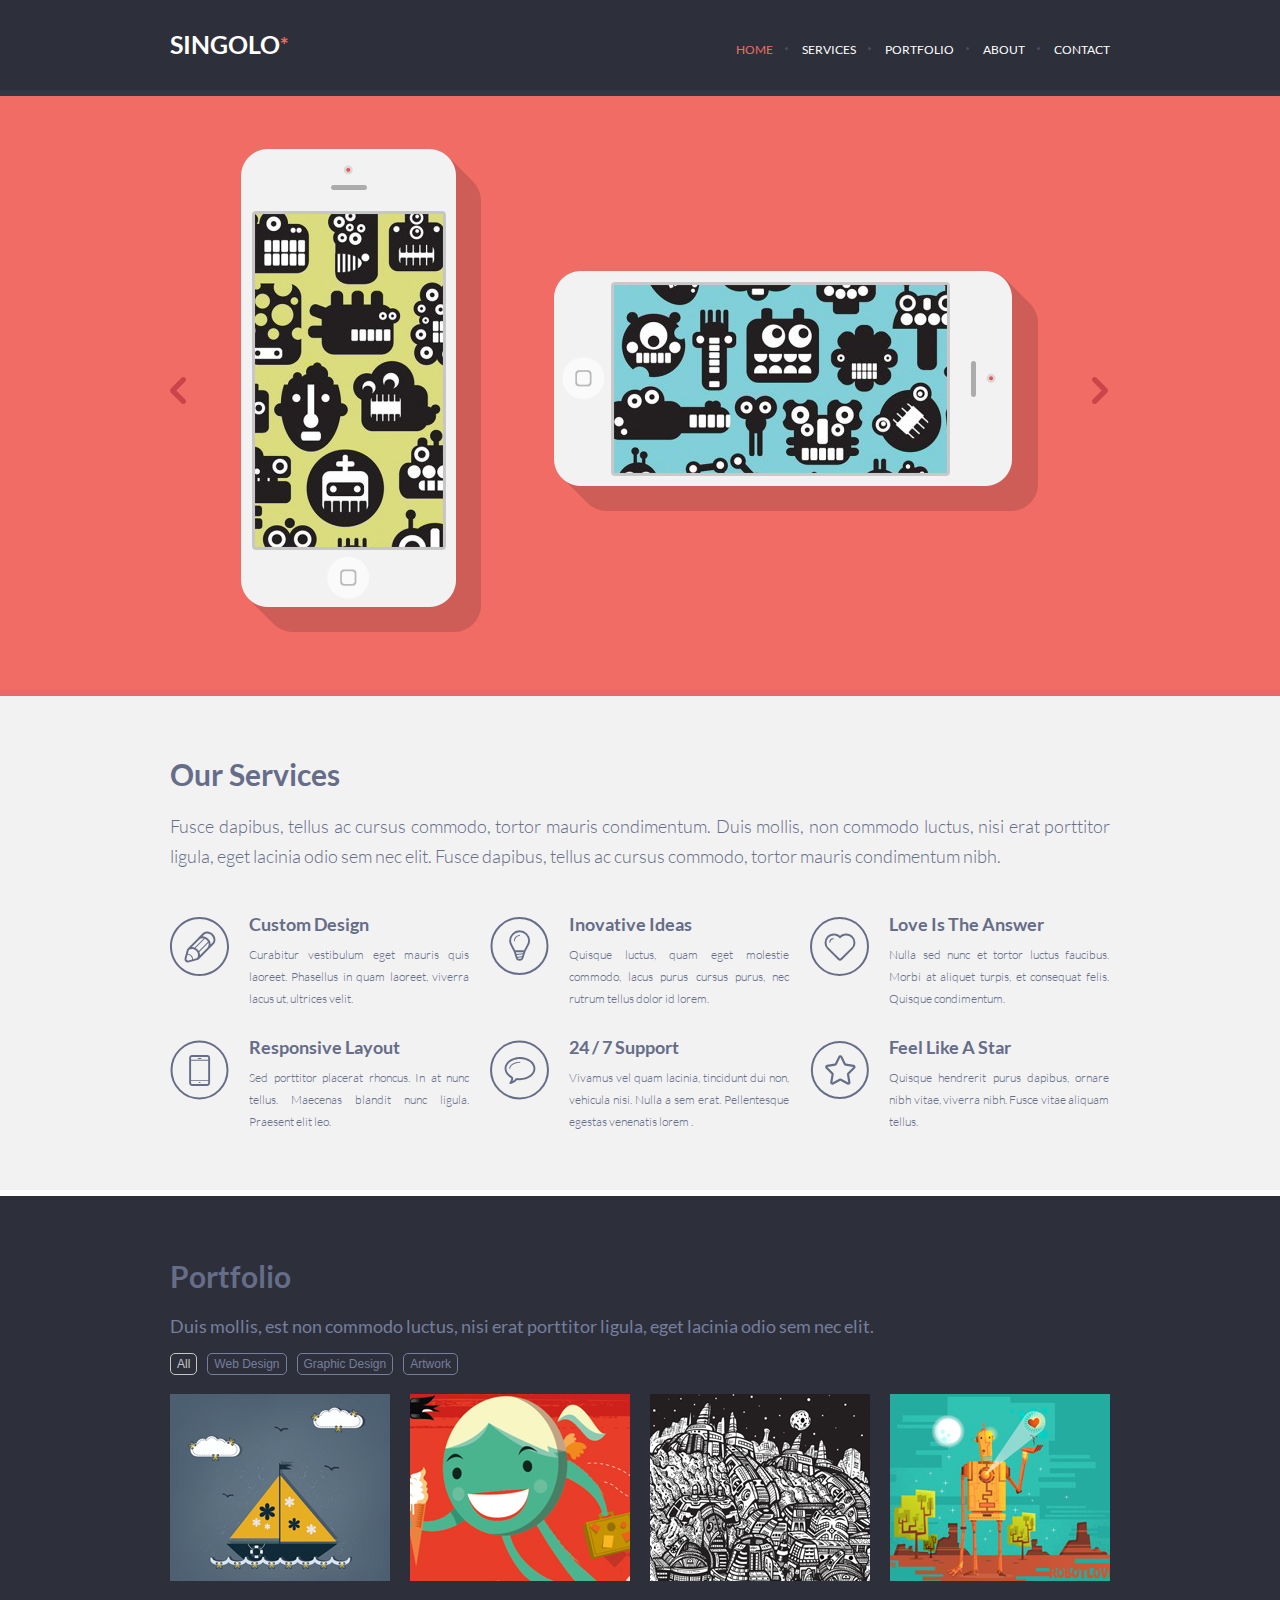
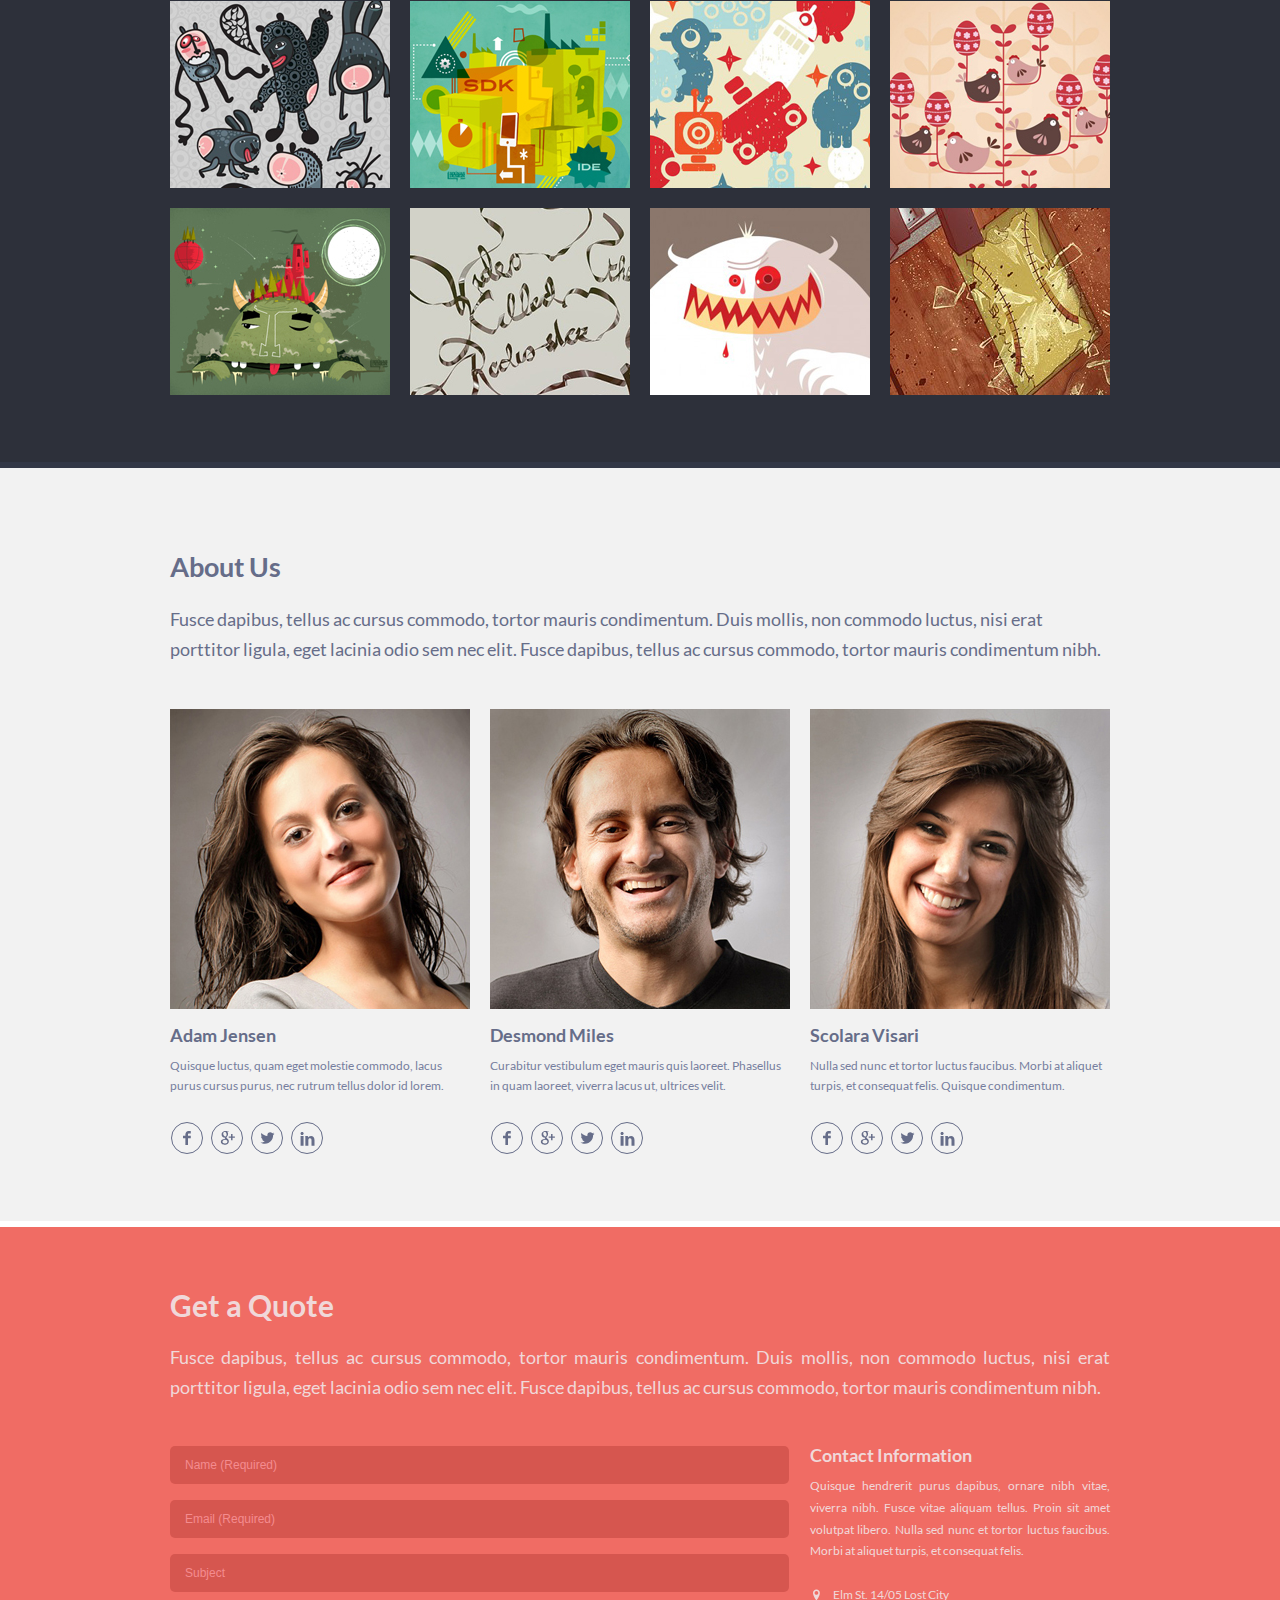
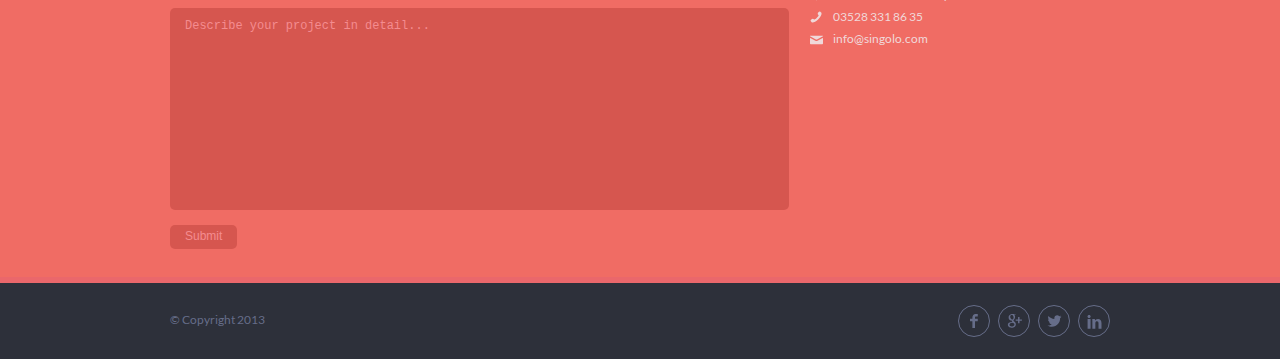
==== index.html @ 7f631413 "refactor: join all parts together" ====
<!DOCTYPE html>
<html lang="en">
<head>
    <meta charset="UTF-8">
    <meta name="viewport" content="width=device-width, initial-scale=1.0">
    <title>Singolo</title>
    <link rel="stylesheet" href="style.css">
</head>
<body>

    <header class="page-header" id="home">
        <div class="container">
            <div class="page-header__wrapper">
                <h1 class="page-header__headline">Singolo<sup class="headline__sign">*</sup></h1>
                <nav class="page-header__navigation-menu">
                    <ul class="navigation-menu__list">
                        <li class="navigation-menu__item">
                            <a class="navigation-menu__link navigation-menu__link--colored" href="#home">Home</a>
                        </li>
                        <li class="navigation-menu__item">
                            <a class="navigation-menu__link" href="#services">Services</a>
                        </li>
                        <li class="navigation-menu__item">
                            <a class="navigation-menu__link" href="#portfolio">Portfolio</a>
                        </li>
                        <li class="navigation-menu__item">
                            <a class="navigation-menu__link" href="#about">About</a>
                        </li>
                        <li class="navigation-menu__item">
                            <a class="navigation-menu__link" href="#contact">Contact</a>
                        </li>
                    </ul>
                </nav>
            </div>
        </div>
    </header>
    
    <section class="slider">
        <div class="container">
            <div class="slider__wrapper">
                <h2 class="visually-hidden">Image Gallery</h2>
                <button class="slider__arrow" type="button" aria-label="previous"></button>
                <div class="slider__pictures">
                    <img class="slider__iphone-vertical" width="240" height="483" src="assets/img/iphone-vertical.png" alt="Vertical Iphone">
                    <img class="slider__iphone-horizontal" width="484" height="240" src="assets/img/iphone-horizontal.png" alt="Horizontal Iphone">
                </div>
                <button class="slider__arrow slider__arrow--next" type="button" aria-label="next"></button>
            </div>
        </div>
    </section>

    <section class="services" id="services">
        <div class="container">
            <h2 class="services__headline">Our Services</h2>
            <p class="services__text">
                Fusce dapibus, tellus ac cursus commodo, tortor mauris condimentum. Duis mollis, non commodo luctus, nisi erat porttitor
                ligula, eget lacinia odio sem nec elit. Fusce dapibus, tellus ac cursus commodo, tortor mauris condimentum nibh.
            </p>
            <ul class="services__service-list">
                <li class="service-list__item">
                    <img class="service-list__image" width="59" height="60" src="assets/img/icon-custom-design.svg" alt="Custom Design">
                    <div class="service-list__text-block">
                        <h3 class="service-list__headline">Custom Design</h3>
                        <p class="service-list__text">Curabitur vestibulum eget mauris quis laoreet. Phasellus in quam laoreet, viverra lacus ut, ultrices velit.</p>
                    </div>
                </li>
                <li class="service-list__item">
                    <img class="service-list__image" width="59" height="60" src="assets/img/icon-inovative-ideas.svg" alt="Inovative Ideas">
                    <div class="service-list__text-block">
                        <h3 class="service-list__headline">Inovative Ideas</h3>
                        <p class="service-list__text">Quisque luctus, quam eget molestie commodo, lacus purus cursus purus, nec rutrum tellus dolor id lorem.</p>
                    </div>
                </li>
                <li class="service-list__item">
                    <img class="service-list__image" width="59" height="60" src="assets/img/icon-love-is-the-answer.svg" alt="Love Is The Answer">
                    <div class="service-list__text-block">
                        <h3 class="service-list__headline">Love Is The Answer</h3>
                        <p class="service-list__text">Nulla sed nunc et tortor luctus faucibus. Morbi at aliquet turpis, et consequat felis. Quisque condimentum.</p>
                    </div>
                </li>
                <li class="service-list__item">
                    <img class="service-list__image" width="59" height="60" src="assets/img/icon-responsive-layout.svg" alt="Responsive Layout">
                    <div class="service-list__text-block">
                        <h3 class="service-list__headline">Responsive Layout</h3>
                        <p class="service-list__text">Sed porttitor placerat rhoncus. In at nunc tellus. Maecenas blandit nunc ligula. Praesent elit leo.</p>
                    </div>
                </li>
                <li class="service-list__item">
                    <img class="service-list__image" width="59" height="60" src="assets/img/icon-24-7-support.svg" alt="24 / 7 Support">
                    <div class="service-list__text-block">
                        <h3 class="service-list__headline">24 / 7 Support</h3>
                        <p class="service-list__text">Vivamus vel quam lacinia, tincidunt dui non, vehicula nisi. Nulla a sem erat. Pellentesque egestas venenatis lorem .</p>
                    </div>
                </li>
                <li class="service-list__item">
                    <img class="service-list__image" width="59" height="60" src="assets/img/icon-feel-like-a-star.svg" alt="Feel Like A Star">
                    <div class="service-list__text-block">
                        <h3 class="service-list__headline">Feel Like A Star</h3>
                        <p class="service-list__text">Quisque hendrerit purus dapibus, ornare nibh vitae, viverra nibh. Fusce vitae aliquam tellus.</p>
                    </div>
                </li>
            </ul>
        </div>
    </section>

    <section class="portfolio" id="portfolio">
        <div class="container">
            <h2 class="portfolio__headline">Portfolio</h3>
            <p class="portfolio__text">Duis mollis, est non commodo luctus, nisi erat porttitor ligula, eget lacinia odio sem nec elit.</p>
            <ul class="portfolio__button-list">
                <li><button class="portfolio__button portfolio__button--active">All</button></li>
                <li><button class="portfolio__button">Web Design</button></li>
                <li><button class="portfolio__button">Graphic Design</button></li>
                <li><button class="portfolio__button">Artwork</button></li>
            </ul>
            <ul class="portfolio__picture-list">
                <li class="portfolio__item"><img class="portfolio__picture" src="assets/img/portfolio/1.jpg" alt="Picture 1" width="220px" height="187px"></li>
                <li class="portfolio__item"><img class="portfolio__picture" src="assets/img/portfolio/2.jpg" alt="Picture 2" width="220px" height="187px"></li>
                <li class="portfolio__item"><img class="portfolio__picture" src="assets/img/portfolio/3.jpg" alt="Picture 3" width="220px" height="187px"></li>
                <li class="portfolio__item"><img class="portfolio__picture" src="assets/img/portfolio/4.jpg" alt="Picture 4" width="220px" height="187px"></li>
                <li class="portfolio__item"><img class="portfolio__picture" src="assets/img/portfolio/5.jpg" alt="Picture 5" width="220px" height="187px"></li>
                <li class="portfolio__item"><img class="portfolio__picture" src="assets/img/portfolio/6.jpg" alt="Picture 6" width="220px" height="187px"></li>
                <li class="portfolio__item"><img class="portfolio__picture" src="assets/img/portfolio/7.jpg" alt="Picture 7" width="220px" height="187px"></li>
                <li class="portfolio__item"><img class="portfolio__picture" src="assets/img/portfolio/8.jpg" alt="Picture 8" width="220px" height="187px"></li>
                <li class="portfolio__item"><img class="portfolio__picture" src="assets/img/portfolio/9.jpg" alt="Picture 9" width="220px" height="187px"></li>
                <li class="portfolio__item"><img class="portfolio__picture" src="assets/img/portfolio/10.jpg" alt="Picture 10" width="220px" height="187px"></li>
                <li class="portfolio__item"><img class="portfolio__picture" src="assets/img/portfolio/11.jpg" alt="Picture 11" width="220px" height="187px"></li>
                <li class="portfolio__item"><img class="portfolio__picture" src="assets/img/portfolio/12.jpg" alt="Picture 12" width="220px" height="187px"></li>
            </ul>
        </div>
    </section>

    <section class="about" id="about">
        <div class="container">
            <h2 class="about__headline">About Us</h3>
            <p class="about__text">Fusce dapibus, tellus ac cursus commodo, tortor mauris condimentum. Duis mollis, non commodo luctus, nisi erat porttitor ligula, eget lacinia odio sem nec elit. Fusce dapibus, tellus ac cursus commodo, tortor mauris condimentum nibh.</p>
            <ul class="about__person-list">
                <li class="about__person">
                    <img class="person__photo" src="assets/img/persons/adam-jensen.jpg" alt="Adam Jensen photo" width="300px" height="300px">
                    <h3 class="person__name">Adam Jensen</h3>
                    <p class="person__text">Quisque luctus, quam eget molestie commodo, lacus purus cursus purus, nec rutrum tellus dolor id lorem.</p>
                    <ul class="person__social-icons-list">
                        <li class="person__item"><a class="social-icon social-icon--facebook" href="#"></a></li>
                        <li class="person__item"><a class="social-icon social-icon--google" href="#"></a></li>
                        <li class="person__item"><a class="social-icon social-icon--twitter" href="#"></a></li>
                        <li class="person__item"><a class="social-icon social-icon--linkedin" href="#"></a></li>
                    </ul>
                </li>
                <li class="about__person">
                    <img class="person__photo" src="assets/img/persons/desmond-miles.jpg" alt="Desmond Miles photo" width="300px" height="300px">
                    <h3 class="person__name">Desmond Miles</h3>
                    <p class="person__text">Curabitur vestibulum eget mauris quis laoreet. Phasellus in quam laoreet, viverra lacus ut, ultrices velit.</p>
                    <ul class="person__social-icons-list">
                        <li class="person__item"><a class="social-icon social-icon--facebook" href="#"></a></li>
                        <li class="person__item"><a class="social-icon social-icon--google" href="#"></a></li>
                        <li class="person__item"><a class="social-icon social-icon--twitter" href="#"></a></li>
                        <li class="person__item"><a class="social-icon social-icon--linkedin" href="#"></a></li>
                    </ul>
                </li>
                <li class="about__person">
                    <img class="person__photo" src="assets/img/persons/scolara-visari.jpg" alt="Scolara Visari photo" width="300px" height="300px">
                    <h3 class="person__name">Scolara Visari</h3>
                    <p class="person__text">Nulla sed nunc et tortor luctus faucibus. Morbi at aliquet turpis, et consequat felis. Quisque condimentum.</p>
                    <ul class="person__social-icons-list">
                        <li class="person__item"><a class="social-icon social-icon--facebook" href="#"></a></li>
                        <li class="person__item"><a class="social-icon social-icon--google" href="#"></a></li>
                        <li class="person__item"><a class="social-icon social-icon--twitter" href="#"></a></li>
                        <li class="person__item"><a class="social-icon social-icon--linkedin" href="#"></a></li>
                    </ul>
                </li>
            </ul>
        </div>
    </section>

    <section class="contacts" id="contact">
        <div class="container">
            <h2 class="contacts__headline">Get a Quote</h2>
            <p class="contacts__text">Fusce dapibus, tellus ac cursus commodo, tortor mauris condimentum. Duis mollis, non commodo luctus, nisi erat porttitor ligula, eget lacinia odio sem nec elit. Fusce dapibus, tellus ac cursus commodo, tortor mauris condimentum nibh.</p>
            <div class="contacts__wrapper">
                <form class="contacts__contact-form" method="POST">
                    <input class="contact-form__item contact-form__item--username" type="text" name="username" id="username" placeholder="Name (Required)" required>
                    <input class="contact-form__item contact-form__item--email" type="email" name="user-email" id="user-email" placeholder="Email (Required)" required>
                    <input class="contact-form__item contact-form__item--subject" type="text" name="subject" id="subject" placeholder="Subject">
                    <textarea class="contact-form__item contact-form__item--textarea" name="details" id="details" placeholder="Describe your project in detail..."></textarea>
                    <button class="contact-form__button" type="submit" formmethod="POST">Submit</button>
                </form>
                <div class="contacts__contact-information-block">
                    <h3 class="contact-information-block__headline">Contact Information</h3>
                    <p class="contact-information-block__text">Quisque hendrerit purus dapibus, ornare nibh vitae, viverra nibh. Fusce vitae aliquam tellus. Proin sit amet volutpat libero. Nulla sed nunc et tortor luctus faucibus. Morbi at aliquet turpis, et consequat felis.</p> 
                    <ul class="contact-information-block__contact-list">
                        <li class="contact-list__item contact-list__item--location">Elm St. 14/05 Lost City</li>
                        <li class="contact-list__item contact-list__item--phone"><a class="phone" href="tel:035283318635">03528 331 86 35</a></li>
                        <li class="contact-list__item contact-list__item--mail"><a class="email" href="mailto:info@singolo.com">info@singolo.com</a></li>
                    </ul>
                </div>
            </div>
        </div>
    </section>

    <footer class="page-footer">
        <div class="container">
            <div class="page-footer__wrapper">
                <span class="page-footer__copyright">&copy; Copyright 2013</span>
                <ul class="page-footer__social-icons-list">
                    <li class="page-footer__item"><a class="social-icon social-icon--facebook" href="#"></a></li>
                    <li class="page-footer__item"><a class="social-icon social-icon--google" href="#"></a></li>
                    <li class="page-footer__item"><a class="social-icon social-icon--twitter" href="#"></a></li>
                    <li class="page-footer__item"><a class="social-icon social-icon--linkedin" href="#"></a></li>
                </ul>
            </div>
        </div>
    </footer>

</body>
</html>
---- style.css ----
@font-face {
    font-family: 'Lato';
    font-style: normal;
    font-weight: 300;
    src: local('Lato Light'), local('Lato-Light'),
    url('assets/fonts/lato-v16-latin-300.woff2') format('woff2'),
    url('assets/fonts/lato-v16-latin-300.woff') format('woff');
}
  
@font-face {
    font-family: 'Lato';
    font-style: normal;
    font-weight: 400;
    src: local('Lato Regular'), local('Lato-Regular'),
    url('assets/fonts/lato-v16-latin-regular.woff2') format('woff2'),
    url('assets/fonts/lato-v16-latin-regular.woff') format('woff');
}
  
@font-face {
    font-family: 'Lato';
    font-style: normal;
    font-weight: 700;
    src: local('Lato Bold'), local('Lato-Bold'),
    url('assets/fonts/lato-v16-latin-700.woff2') format('woff2'),
    url('assets/fonts/lato-v16-latin-700.woff') format('woff');
}
  
@font-face {
    font-family: 'Lato';
    font-style: normal;
    font-weight: 900;
    src: local('Lato Black'), local('Lato-Black'),
    url('assets/fonts/lato-v16-latin-900.woff2') format('woff2'),
    url('assets/fonts/lato-v16-latin-900.woff') format('woff');
}

body {
    margin: 0;
    padding: 0;

    font-family: "Lato", "Arial", sans-serif;
    font-size: 18px;
    line-height: 30px;
    font-style: normal;
    font-weight: normal;
    color: #666d89;
    background-color: #f2f2f2;
}

img {
    max-width: 100%;
    height: auto;
}

a {
    text-decoration: none;
    color: inherit;
}

.visually-hidden {
    position: absolute;
  
    width: 1px;
    height: 1px;
    margin: -1px;
    padding: 0;
  
    clip: rect(1px 1px 1px 1px);
    clip: rect(1px, 1px, 1px, 1px);
    border: 0;
  
    overflow: hidden;
}

.container {
    width: 940px;
    margin: 0 auto;
    padding: 0 40px;
}

.social-icon {
    width: 30px;
    height: 30px;

    border: 1px solid #666d89;
    border-radius: 50%;
}

.social-icon--facebook {
    background-image: url(assets/img/social-icons/facebook.svg);
    background-repeat: no-repeat;
    background-position: center center;
}

.social-icon--google {
    background-image: url(assets/img/social-icons/google-plus.svg);
    background-repeat: no-repeat;
    background-position: center center;
}

.social-icon--twitter {
    background-image: url(assets/img/social-icons/twitter.svg);
    background-repeat: no-repeat;
    background-position: center center;
}

.social-icon--linkedin {
    background-image: url(assets/img/social-icons/linkedin.svg);
    background-repeat: no-repeat;
    background-position: center center;
}


.page-header {
    background-color: #2d303a;
    border-bottom: 6px solid #323746;
    text-transform: uppercase;
    color: #ffffff;

    min-height: 32px;
    padding-top: 32px;
    padding-bottom: 25px;
}

.page-header__wrapper {
    display: flex;
    justify-content: space-between;
}

.page-header__headline {
    font-size: 25px;
    line-height: 25px;
    cursor: pointer;
    margin: 0;
}

.headline__sign {
    color: #f06c64;
    position: absolute;
}

.navigation-menu__list {
    margin: 0;
    padding: 0;
    list-style: none;
    
    display: flex;
    justify-content: space-between;
    flex-wrap: wrap;
}

.navigation-menu__link {
    cursor: pointer;
    font-size: 12px;
}

.navigation-menu__link--colored {
    color: #f06c64;
}

.navigation-menu__item:not(:first-child)::before {
    content: "·";
    color: #494e62;
    border-radius: 50%;
    
    padding-left: 10.5px;
    padding-right: 10.5px;
}


.slider {
    background-color: #f06c64;
    border-bottom: 6px solid #ea676b;
    
    min-height: 483px;
    padding-top: 53px;
    padding-bottom: 58px;
}

.slider__wrapper {
    display: flex;
}

.slider__arrow {    
    cursor: pointer;
    background-image: url(assets/img/arrow.svg);
    background-color: transparent;
    background-repeat: no-repeat;
    background-position: center center;
    border: none;
    
    width: 16px;
    height: 27px;
    
    align-self: center;
}

.slider__arrow--next {
    transform: scale(-1, 1);
}

.slider__pictures {
    width: 797px;
    margin-left: 55px;
    margin-right: 54px;

    display: flex;
    justify-content: space-between;
    align-items: center;
}


.services {
    background-color: #f2f2f2;
    border-bottom: 6px solid #ffffff;

    min-height: 367px;
    padding-top: 63px;
    padding-bottom: 64px;
}

.services__headline {
    margin: 0;
    font-size: 30px;
    margin-bottom: 22px;
}

.services__text {
    margin: 0;
    font-size: 18px;
    line-height: 30px;
    font-weight: 300;
    text-align: justify;
    margin-bottom: 38px;
}

.services__service-list {
    margin: 0;
    padding: 0;
    list-style: none;

    width: 940px;
    height: 210px;
    display: flex;
    flex-wrap: wrap;
    justify-content: space-between;
    align-content: space-between;
}

.service-list__item {
    width: 300px;
    min-height: 123px;

    display: flex;
    align-items: flex-start;
}

.service-list__image {
    padding-top: 8px;
}

.service-list__text-block {
    width: 220px;
    margin-left: 20px;
    margin-right: 20px;
}

.service-list__headline {
    margin: 0;
    font-size: 18px;
    margin-bottom: 5px;
}

.service-list__text {
    margin: 0;
    font-size: 12px;
    line-height: 22px;
    font-weight: 300;
    text-align: justify;
    white-space: wrap;
    width: 220px;
}


.portfolio {
    background-color: #2d303a;
    border-bottom: 6px solid #323746;
    min-height: 732px;

    padding-top: 65px;
    padding-bottom: 67px;
}

.portfolio__headline {
    font-size: 30px;
    color: #666d89;

    margin: 0;
    margin-bottom: 20px;
}

.portfolio__text {
    font-size: 18px;
    line-height: 30px;
    color: #767e9e;

    margin: 0;
    margin-bottom: 5px;
}

.portfolio__button-list {
    margin: 0;
    padding: 0;
    list-style: none;

    display: flex;
    justify-content: flex-start;

    min-width: 300px;
}

.portfolio__button {
    cursor: pointer;
    background-color: inherit;
    font-size: 12px;
    line-height: 12px;
    color: #767e9e;
    border: 1px solid #767e9e;
    border-radius: 5px;
    
    min-height: 22px;
    margin-bottom: 19px;
    margin-right: 10px;
}

.portfolio__button--active {
    color: #c5c5c5;
    border-color: #c5c5c5;
}

.portfolio__picture-list {
    margin: 0;
    padding: 0;
    list-style: none;

    display: flex;
    justify-content: space-between;
    flex-wrap: wrap;
    height: 601px;
    align-content: space-between;
    overflow: hidden;
}

.portfolio__item {
    display: flex;
}


.about {
    background-color: #f2f2f2;
    border-bottom: 6px solid #ffffff;

    min-width: 599px;
    padding-top: 62px;
    padding-bottom: 67px;
}

.about__headline {
    margin-bottom: 22px;
}

.about__text {
    margin-bottom: 45px;
}

.about__person-list {
    margin: 0;
    padding: 0;
    list-style: none;

    width: 940px;
    display: flex;
    justify-content: space-between;
}

.about__person {
    width: 300px;
}

.person__photo {
    margin-bottom: 9px;
}

.person__name {
    margin: 0;
    font-size: 18px;
    line-height: 18px;
    color: #666d89;
}

.person__text {
    font-size: 12px;
    line-height: 19.5px;
    color: #767e9e;
}

.person__social-icons-list {
    margin: 0;
    padding: 0;
    list-style: none;

    display: flex;
    justify-content: flex-start;
    flex-wrap: wrap;

    width: 160px;
    margin-top: 27px;
    padding-left: 1px;
}

.person__item {
    display: flex;
}

.person__item .social-icon {
    margin-right: 8px;
}


.contacts {
    background-color: #f06c64;
    border-bottom: 6px solid #ea676b;
    color: #f0d8d9;
    
    padding-top: 63px;
    padding-bottom: 67px;
}

.contacts__headline {
    font-size: 30px;
    margin: 0;

    margin-bottom: 22px;
}

.contacts__text {
    font-size: 18px;
    line-height: 30px;
    margin: 0;

    text-align: justify;
    margin-bottom: 44px;
}

.contacts__wrapper {
    height: 364px;
    display: flex;
}

.contacts__contact-form {
    width: 619px;
    margin-right: 21px;
}

.contact-form__item {
    cursor: text;
    font-size: 12px;
    line-height: 21.56px;
    background-color: #d6564f;
    border: 0;
    border-radius: 5px;

    width: 604px;
    height: 38px;
    margin-bottom: 16px;
    padding: 0;
    padding-left: 15px;
}

.contact-form__item--username:focus:invalid,
.contact-form__item--email:focus:invalid {
    background-color: red;
}

.contact-form__item--textarea {
    resize: none;
    height: 194px;
    margin-bottom: 0;
    padding-top: 8px;
}

::placeholder {
    color: #f48c8f;
}

.contact-form__button {
    cursor: pointer;
    font-size: 12px;
    line-height: 21.56px;
    color: #f48c8f;
    background-color: #d6564f;
    border: 0;
    border-radius: 5px;
    padding-left: 15px;
    padding-right: 15px;
}

.contact-information-block__headline {
    font-size: 18px;
    line-height: 18px;
    margin: 0;

    margin-bottom: 11px;
}

.contact-information-block__text {
    font-size: 12px;
    line-height: 21.56px;
    text-align: justify;
    margin: 0;

    margin-bottom: 22px;
}

.contact-information-block__contact-list {
    margin: 0;
    padding: 0;
    list-style: none;
}

.contact-list__item {
    font-size: 12px;
    line-height: 22px;
    padding-left: 23px;
}

.contact-list__item--location {    
    background-image: url("assets/img/icon-location.svg");
    background-repeat: no-repeat;
    background-position: 3px center;
}

.contact-list__item--phone {
    background-image: url("assets/img/icon-phone.svg");
    background-repeat: no-repeat;
    background-position: left center;
}

.contact-list__item--mail {
    background-image: url("assets/img/icon-email.svg");
    background-repeat: no-repeat;
    background-position: left 7px;
}


.page-footer {
    background-color: #2d303a;

    padding-top: 22px;
    padding-bottom: 22px;
}

.page-footer__wrapper {
    display: flex;
    justify-content: space-between;
}

.page-footer__copyright {
    font-size: 12px;
    color: #666d89;
}

.page-footer__social-icons-list {
    margin: 0;
    padding: 0;
    list-style: none;

    display: flex;
    justify-content: flex-start;
    flex-wrap: wrap;

    width: 160px;
}

.page-footer__item {
    display: flex;
}

.page-footer .social-icon {
    margin-left: 8px;
}
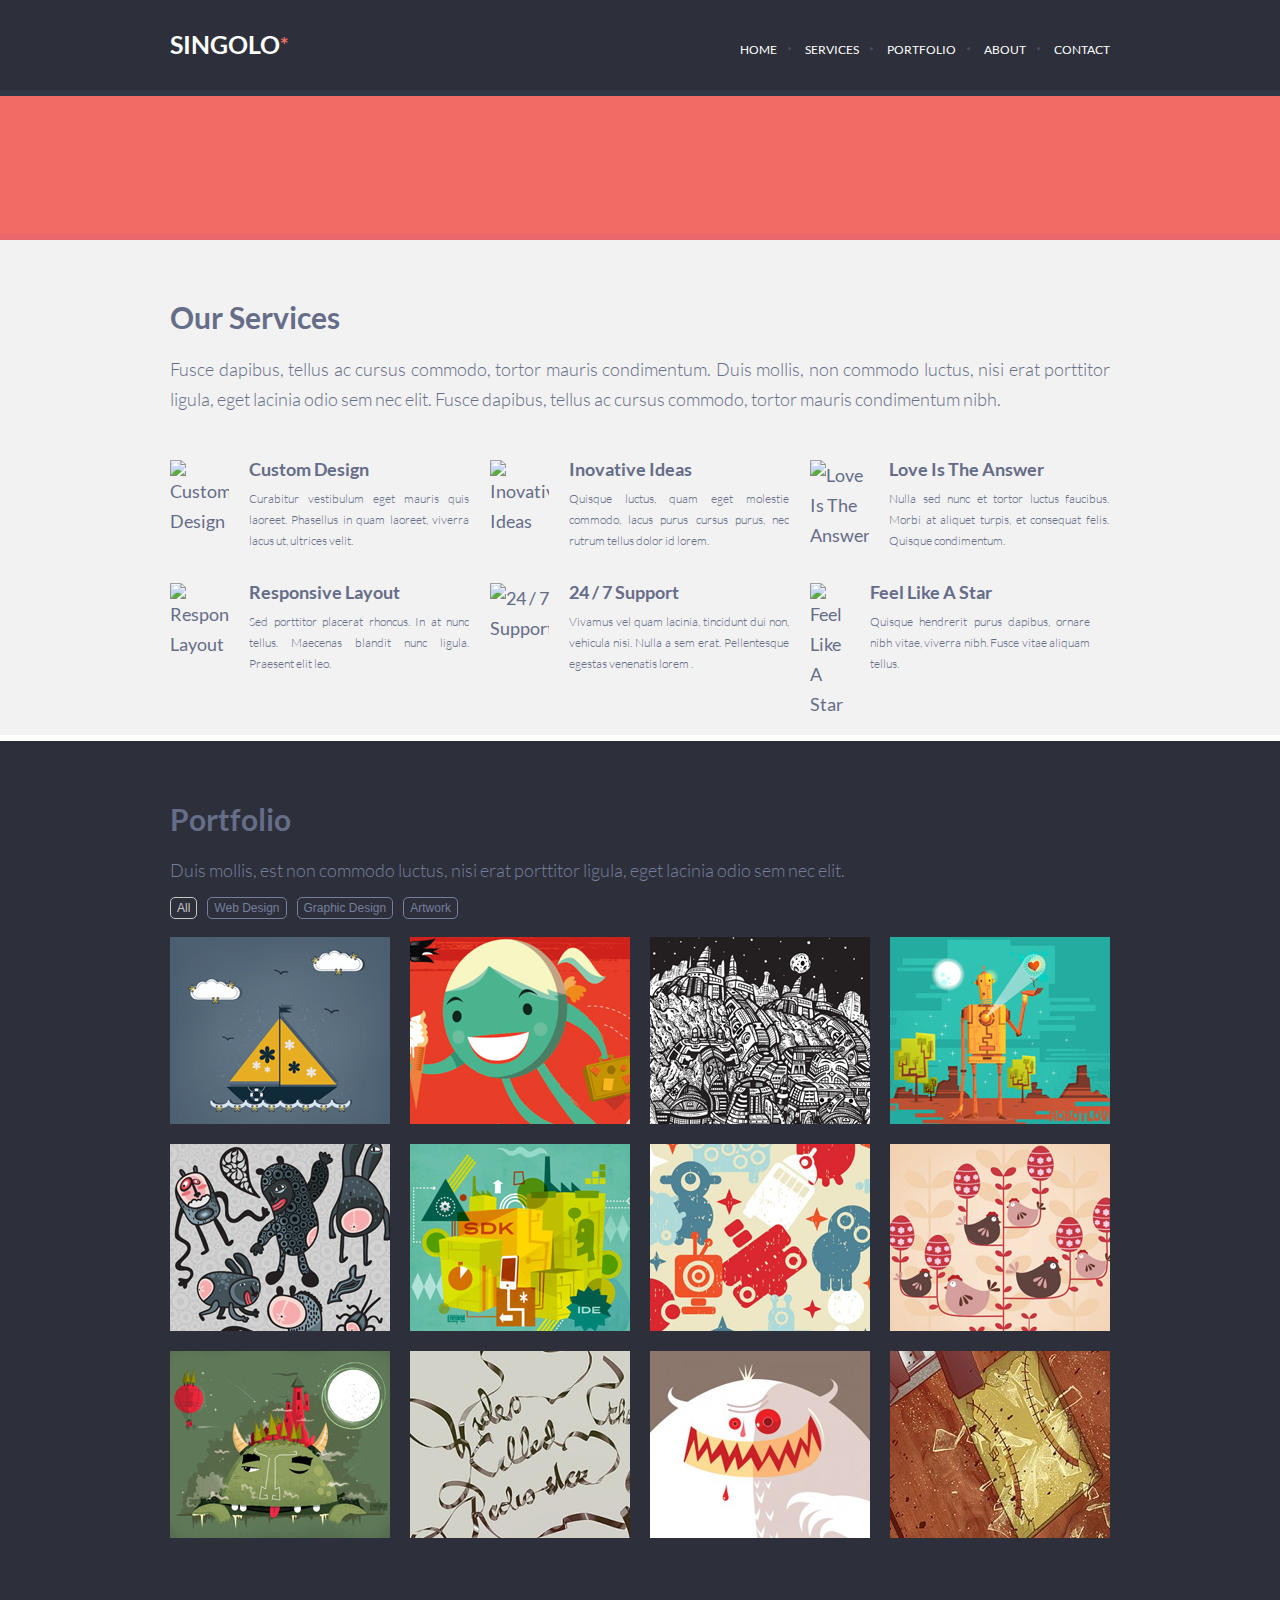
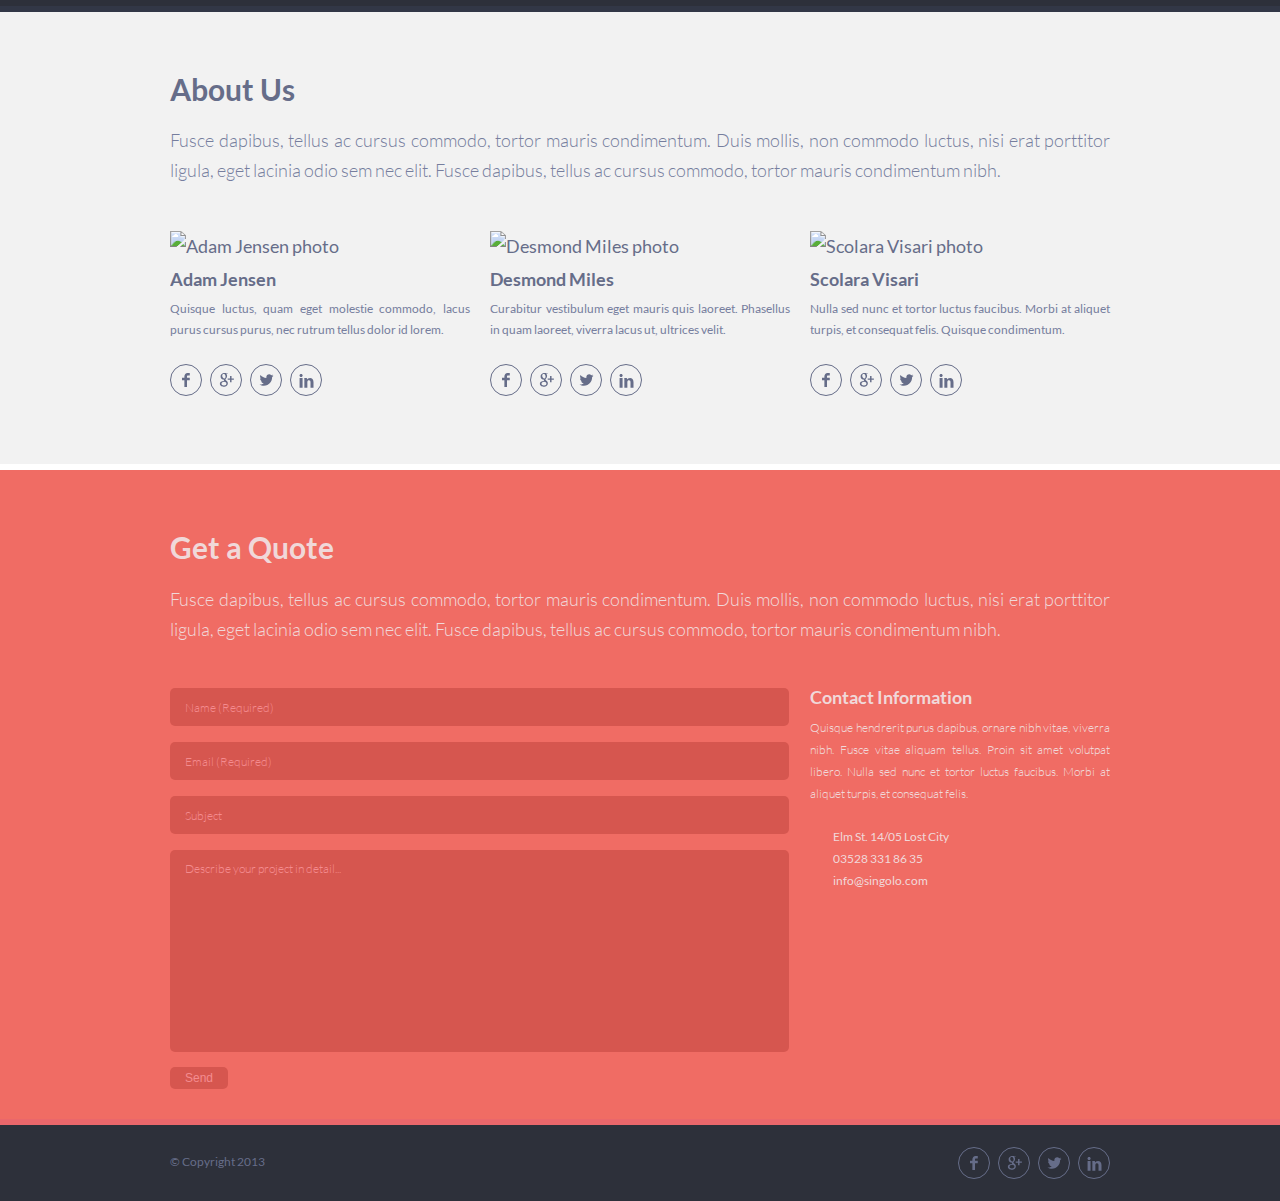
==== commit 537c67e9: "feat: bind script, change slider layout, add new classes" ====
--- a/index.html
+++ b/index.html
@@ -15,7 +15,7 @@
                 <nav class="page-header__navigation-menu">
                     <ul class="navigation-menu__list">
                         <li class="navigation-menu__item">
-                            <a class="navigation-menu__link navigation-menu__link--colored" href="#home">Home</a>
+                            <a class="navigation-menu__link navigation-menu__link--current" href="#home">Home</a>
                         </li>
                         <li class="navigation-menu__item">
                             <a class="navigation-menu__link" href="#services">Services</a>
@@ -39,10 +39,21 @@
         <div class="container">
             <div class="slider__wrapper">
                 <h2 class="visually-hidden">Image Gallery</h2>
-                <button class="slider__arrow" type="button" aria-label="previous"></button>
+                <button class="slider__arrow slider__arrow--previous" type="button" aria-label="previous"></button>
                 <div class="slider__pictures">
-                    <img class="slider__iphone-vertical" width="240" height="483" src="assets/img/iphone-vertical.png" alt="Vertical Iphone">
-                    <img class="slider__iphone-horizontal" width="484" height="240" src="assets/img/iphone-horizontal.png" alt="Horizontal Iphone">
+                    <div class="pictures__slide pictures__slide--1">
+                        <div class="pictures__iphone pictures__iphone--vertical">
+                            <div class="iphone__screen iphone__screen--vertical"></div>
+                            <div class="iphone__phone iphone__phone--vertical"></div>
+                            <div class="iphone__shadow iphone__shadow--vertical"></div>
+                        </div>
+                        <div class="pictures__iphone pictures__iphone--horizontal">
+                            <div class="iphone__screen iphone__screen--horizontal"></div>
+                            <div class="iphone__phone iphone__phone--horizontal"></div>
+                            <div class="iphone__shadow iphone__shadow--horizontal"></div>
+                        </div>
+                    </div>
+                    <div class="pictures__slide pictures__slide--2 hidden"></div>
                 </div>
                 <button class="slider__arrow slider__arrow--next" type="button" aria-label="next"></button>
             </div>
@@ -58,42 +69,42 @@
             </p>
             <ul class="services__service-list">
                 <li class="service-list__item">
-                    <img class="service-list__image" width="59" height="60" src="assets/img/icon-custom-design.svg" alt="Custom Design">
+                    <img class="service-list__image" width="59" height="60" src="assets/img/services/icon-custom-design.svg" alt="Custom Design">
                     <div class="service-list__text-block">
                         <h3 class="service-list__headline">Custom Design</h3>
                         <p class="service-list__text">Curabitur vestibulum eget mauris quis laoreet. Phasellus in quam laoreet, viverra lacus ut, ultrices velit.</p>
                     </div>
                 </li>
                 <li class="service-list__item">
-                    <img class="service-list__image" width="59" height="60" src="assets/img/icon-inovative-ideas.svg" alt="Inovative Ideas">
+                    <img class="service-list__image" width="59" height="60" src="assets/img/services/icon-inovative-ideas.svg" alt="Inovative Ideas">
                     <div class="service-list__text-block">
                         <h3 class="service-list__headline">Inovative Ideas</h3>
                         <p class="service-list__text">Quisque luctus, quam eget molestie commodo, lacus purus cursus purus, nec rutrum tellus dolor id lorem.</p>
                     </div>
                 </li>
                 <li class="service-list__item">
-                    <img class="service-list__image" width="59" height="60" src="assets/img/icon-love-is-the-answer.svg" alt="Love Is The Answer">
+                    <img class="service-list__image" width="59" height="60" src="assets/img/services/icon-love-is-the-answer.svg" alt="Love Is The Answer">
                     <div class="service-list__text-block">
                         <h3 class="service-list__headline">Love Is The Answer</h3>
                         <p class="service-list__text">Nulla sed nunc et tortor luctus faucibus. Morbi at aliquet turpis, et consequat felis. Quisque condimentum.</p>
                     </div>
                 </li>
                 <li class="service-list__item">
-                    <img class="service-list__image" width="59" height="60" src="assets/img/icon-responsive-layout.svg" alt="Responsive Layout">
+                    <img class="service-list__image" width="59" height="60" src="assets/img/services/icon-responsive-layout.svg" alt="Responsive Layout">
                     <div class="service-list__text-block">
                         <h3 class="service-list__headline">Responsive Layout</h3>
                         <p class="service-list__text">Sed porttitor placerat rhoncus. In at nunc tellus. Maecenas blandit nunc ligula. Praesent elit leo.</p>
                     </div>
                 </li>
                 <li class="service-list__item">
-                    <img class="service-list__image" width="59" height="60" src="assets/img/icon-24-7-support.svg" alt="24 / 7 Support">
+                    <img class="service-list__image" width="59" height="60" src="assets/img/services/icon-24-7-support.svg" alt="24 / 7 Support">
                     <div class="service-list__text-block">
                         <h3 class="service-list__headline">24 / 7 Support</h3>
                         <p class="service-list__text">Vivamus vel quam lacinia, tincidunt dui non, vehicula nisi. Nulla a sem erat. Pellentesque egestas venenatis lorem .</p>
                     </div>
                 </li>
                 <li class="service-list__item">
-                    <img class="service-list__image" width="59" height="60" src="assets/img/icon-feel-like-a-star.svg" alt="Feel Like A Star">
+                    <img class="service-list__image" width="59" height="60" src="assets/img/services/icon-feel-like-a-star.svg" alt="Feel Like A Star">
                     <div class="service-list__text-block">
                         <h3 class="service-list__headline">Feel Like A Star</h3>
                         <p class="service-list__text">Quisque hendrerit purus dapibus, ornare nibh vitae, viverra nibh. Fusce vitae aliquam tellus.</p>
@@ -136,7 +147,7 @@
             <p class="about__text">Fusce dapibus, tellus ac cursus commodo, tortor mauris condimentum. Duis mollis, non commodo luctus, nisi erat porttitor ligula, eget lacinia odio sem nec elit. Fusce dapibus, tellus ac cursus commodo, tortor mauris condimentum nibh.</p>
             <ul class="about__person-list">
                 <li class="about__person">
-                    <img class="person__photo" src="assets/img/persons/adam-jensen.jpg" alt="Adam Jensen photo" width="300px" height="300px">
+                    <img class="person__photo" src="assets/img/about/adam-jensen.jpg" alt="Adam Jensen photo" width="300px" height="300px">
                     <h3 class="person__name">Adam Jensen</h3>
                     <p class="person__text">Quisque luctus, quam eget molestie commodo, lacus purus cursus purus, nec rutrum tellus dolor id lorem.</p>
                     <ul class="person__social-icons-list">
@@ -147,7 +158,7 @@
                     </ul>
                 </li>
                 <li class="about__person">
-                    <img class="person__photo" src="assets/img/persons/desmond-miles.jpg" alt="Desmond Miles photo" width="300px" height="300px">
+                    <img class="person__photo" src="assets/img/about/desmond-miles.jpg" alt="Desmond Miles photo" width="300px" height="300px">
                     <h3 class="person__name">Desmond Miles</h3>
                     <p class="person__text">Curabitur vestibulum eget mauris quis laoreet. Phasellus in quam laoreet, viverra lacus ut, ultrices velit.</p>
                     <ul class="person__social-icons-list">
@@ -158,7 +169,7 @@
                     </ul>
                 </li>
                 <li class="about__person">
-                    <img class="person__photo" src="assets/img/persons/scolara-visari.jpg" alt="Scolara Visari photo" width="300px" height="300px">
+                    <img class="person__photo" src="assets/img/about/scolara-visari.jpg" alt="Scolara Visari photo" width="300px" height="300px">
                     <h3 class="person__name">Scolara Visari</h3>
                     <p class="person__text">Nulla sed nunc et tortor luctus faucibus. Morbi at aliquet turpis, et consequat felis. Quisque condimentum.</p>
                     <ul class="person__social-icons-list">
@@ -182,7 +193,7 @@
                     <input class="contact-form__item contact-form__item--email" type="email" name="user-email" id="user-email" placeholder="Email (Required)" required>
                     <input class="contact-form__item contact-form__item--subject" type="text" name="subject" id="subject" placeholder="Subject">
                     <textarea class="contact-form__item contact-form__item--textarea" name="details" id="details" placeholder="Describe your project in detail..."></textarea>
-                    <button class="contact-form__button" type="submit" formmethod="POST">Submit</button>
+                    <button class="contact-form__button" type="submit" formmethod="POST">Send</button>
                 </form>
                 <div class="contacts__contact-information-block">
                     <h3 class="contact-information-block__headline">Contact Information</h3>
@@ -211,5 +222,6 @@
         </div>
     </footer>
 
+    <script src="script.js"></script>
 </body>
 </html>--- a/style.css
+++ b/style.css
@@ -117,7 +117,6 @@
     text-transform: uppercase;
     color: #ffffff;
 
-    min-height: 32px;
     padding-top: 32px;
     padding-bottom: 25px;
 }
@@ -130,7 +129,6 @@
 .page-header__headline {
     font-size: 25px;
     line-height: 25px;
-    cursor: pointer;
     margin: 0;
 }
 
@@ -163,8 +161,8 @@
     color: #494e62;
     border-radius: 50%;
     
-    padding-left: 10.5px;
-    padding-right: 10.5px;
+    padding-left: 10px;
+    padding-right: 10px;
 }
 
 
@@ -172,7 +170,6 @@
     background-color: #f06c64;
     border-bottom: 6px solid #ea676b;
     
-    min-height: 483px;
     padding-top: 53px;
     padding-bottom: 58px;
 }
@@ -214,24 +211,26 @@
     background-color: #f2f2f2;
     border-bottom: 6px solid #ffffff;
 
-    min-height: 367px;
-    padding-top: 63px;
-    padding-bottom: 64px;
+    padding-top: 62px;
+    padding-bottom: 65px;
 }
 
 .services__headline {
-    margin: 0;
     font-size: 30px;
+    line-height: 30px;
+
+    margin: 0;
     margin-bottom: 22px;
 }
 
 .services__text {
-    margin: 0;
     font-size: 18px;
     line-height: 30px;
     font-weight: 300;
     text-align: justify;
-    margin-bottom: 38px;
+
+    margin: 0;
+    margin-bottom: 46px;
 }
 
 .services__service-list {
@@ -253,10 +252,6 @@
 
     display: flex;
     align-items: flex-start;
-}
-
-.service-list__image {
-    padding-top: 8px;
 }
 
 .service-list__text-block {
@@ -266,42 +261,48 @@
 }
 
 .service-list__headline {
-    margin: 0;
-    font-size: 18px;
-    margin-bottom: 5px;
+    font-size: 18px;
+    line-height: 18px;
+
+    margin: 0;
+    margin-bottom: 10px;
 }
 
 .service-list__text {
-    margin: 0;
-    font-size: 12px;
-    line-height: 22px;
+    font-size: 12px;
+    line-height: 21px;
     font-weight: 300;
     text-align: justify;
-    white-space: wrap;
+    word-wrap: break-word;
+    overflow: hidden;
+
     width: 220px;
+    max-height: 65px;
+    margin: 0;
 }
 
 
 .portfolio {
     background-color: #2d303a;
     border-bottom: 6px solid #323746;
-    min-height: 732px;
-
-    padding-top: 65px;
-    padding-bottom: 67px;
+
+    padding-top: 63px;
+    padding-bottom: 68px;
 }
 
 .portfolio__headline {
     font-size: 30px;
+    line-height: 30px;
     color: #666d89;
 
     margin: 0;
-    margin-bottom: 20px;
+    margin-bottom: 21px;
 }
 
 .portfolio__text {
     font-size: 18px;
     line-height: 30px;
+    font-weight: 300;
     color: #767e9e;
 
     margin: 0;
@@ -314,9 +315,6 @@
     list-style: none;
 
     display: flex;
-    justify-content: flex-start;
-
-    min-width: 300px;
 }
 
 .portfolio__button {
@@ -329,7 +327,7 @@
     border-radius: 5px;
     
     min-height: 22px;
-    margin-bottom: 19px;
+    margin-bottom: 18px;
     margin-right: 10px;
 }
 
@@ -360,17 +358,28 @@
     background-color: #f2f2f2;
     border-bottom: 6px solid #ffffff;
 
-    min-width: 599px;
     padding-top: 62px;
-    padding-bottom: 67px;
+    padding-bottom: 68px;
 }
 
 .about__headline {
-    margin-bottom: 22px;
+    font-size: 30px;
+    line-height: 30px;
+    color: #666d89;
+
+    margin: 0;
+    margin-bottom: 21px;
 }
 
 .about__text {
-    margin-bottom: 45px;
+    font-size: 18px;
+    line-height: 30px;
+    font-weight: 300;
+    color: #767e9e;
+    text-align: justify;
+
+    margin: 0;
+    margin-bottom: 46px;
 }
 
 .about__person-list {
@@ -392,16 +401,25 @@
 }
 
 .person__name {
-    margin: 0;
     font-size: 18px;
     line-height: 18px;
     color: #666d89;
+    overflow: hidden;
+    white-space: nowrap;
+    text-overflow: ellipsis;
+
+    margin: 0;
+    margin-bottom: 10px;
 }
 
 .person__text {
     font-size: 12px;
-    line-height: 19.5px;
+    line-height: 21px;
     color: #767e9e;
+    text-align: justify;
+
+    margin: 0;
+    margin-bottom: 24px;
 }
 
 .person__social-icons-list {
@@ -414,8 +432,6 @@
     flex-wrap: wrap;
 
     width: 160px;
-    margin-top: 27px;
-    padding-left: 1px;
 }
 
 .person__item {
@@ -432,23 +448,25 @@
     border-bottom: 6px solid #ea676b;
     color: #f0d8d9;
     
-    padding-top: 63px;
+    padding-top: 62px;
     padding-bottom: 67px;
 }
 
 .contacts__headline {
     font-size: 30px;
-    margin: 0;
-
+    line-height: 30px;
+
+    margin: 0;
     margin-bottom: 22px;
 }
 
 .contacts__text {
     font-size: 18px;
     line-height: 30px;
-    margin: 0;
-
+    font-weight: 300;
     text-align: justify;
+
+    margin: 0;
     margin-bottom: 44px;
 }
 
@@ -464,8 +482,10 @@
 
 .contact-form__item {
     cursor: text;
-    font-size: 12px;
-    line-height: 21.56px;
+    font-family: "Lato", "Arial", sans-serif;
+    font-size: 12px;
+    line-height: 22px;
+    font-weight: 300;
     background-color: #d6564f;
     border: 0;
     border-radius: 5px;
@@ -496,11 +516,12 @@
 .contact-form__button {
     cursor: pointer;
     font-size: 12px;
-    line-height: 21.56px;
+    line-height: 22px;
     color: #f48c8f;
     background-color: #d6564f;
     border: 0;
     border-radius: 5px;
+    padding: 0;
     padding-left: 15px;
     padding-right: 15px;
 }
@@ -508,18 +529,20 @@
 .contact-information-block__headline {
     font-size: 18px;
     line-height: 18px;
-    margin: 0;
-
+
+    margin: 0;
     margin-bottom: 11px;
 }
 
 .contact-information-block__text {
     font-size: 12px;
-    line-height: 21.56px;
+    line-height: 22px;
+    font-weight: 300;
     text-align: justify;
-    margin: 0;
-
-    margin-bottom: 22px;
+    word-wrap: break-word;
+
+    margin: 0;
+    margin-bottom: 21px;
 }
 
 .contact-information-block__contact-list {
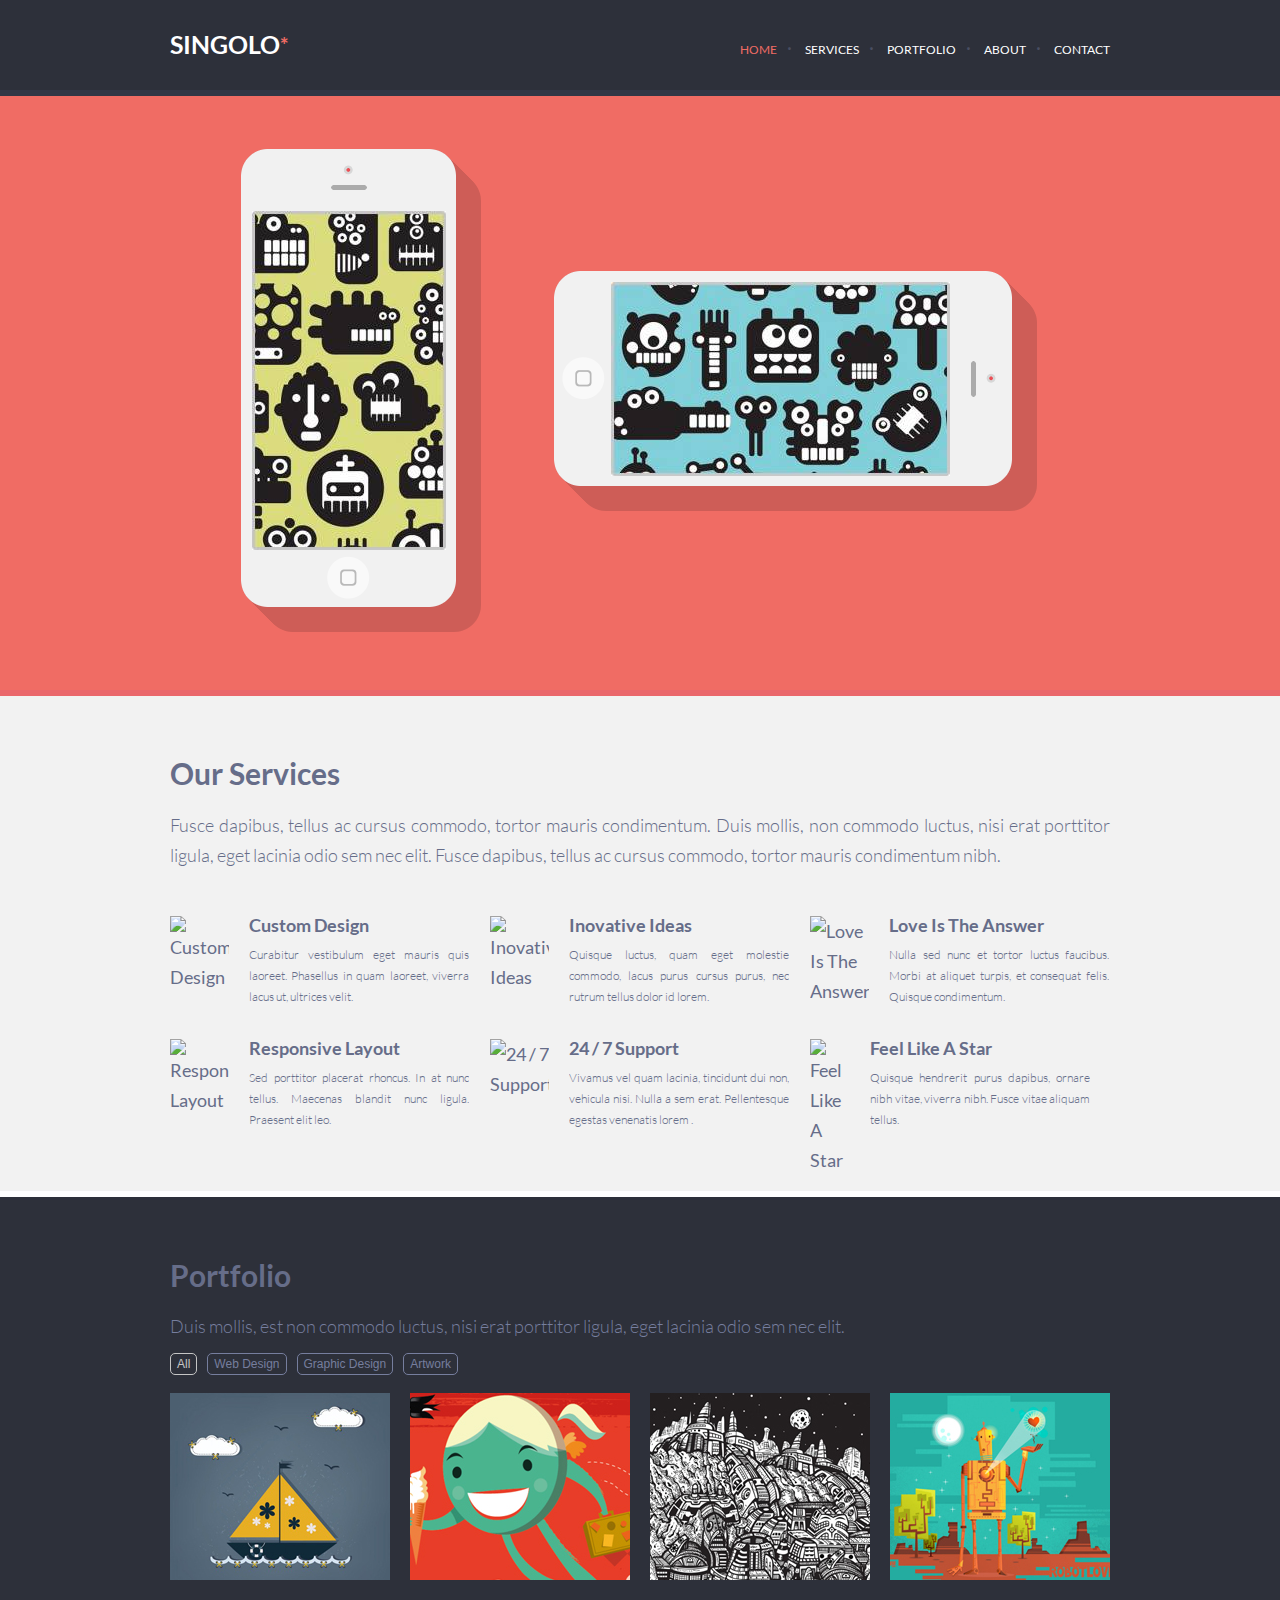
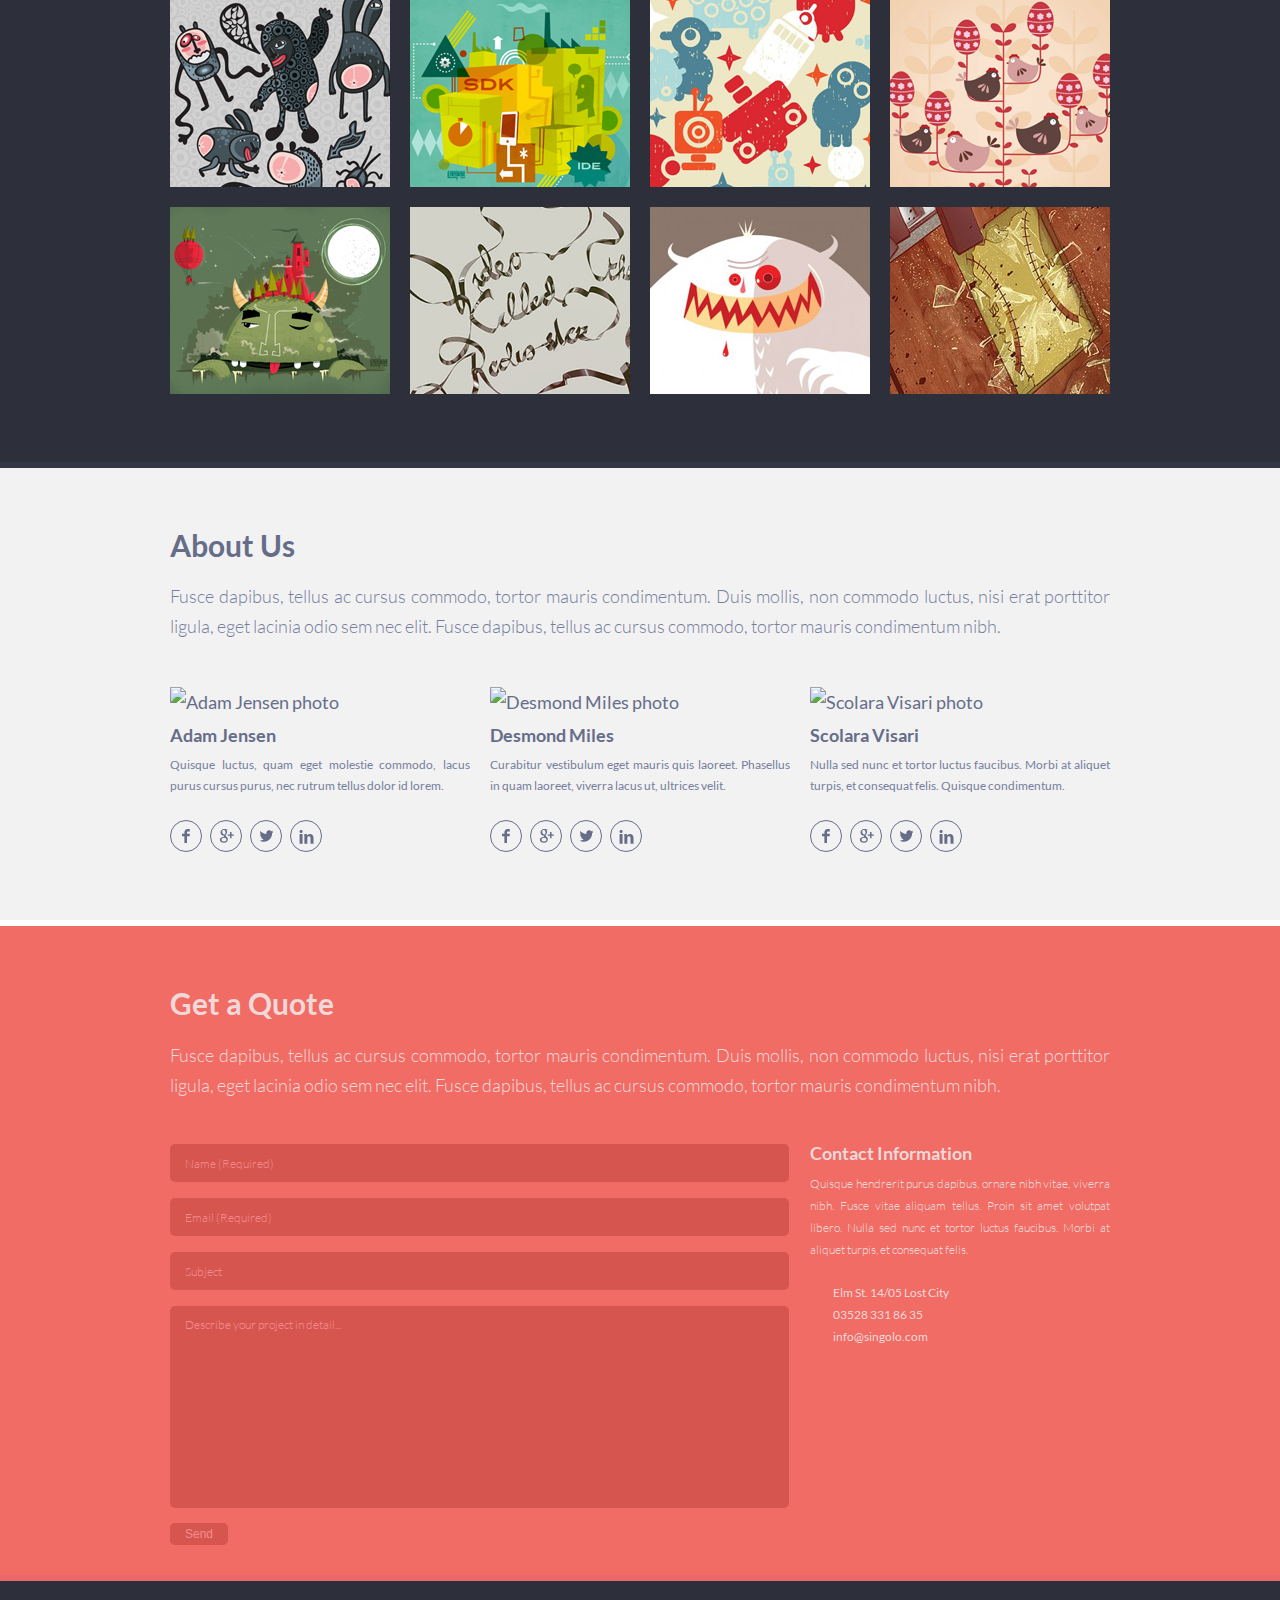
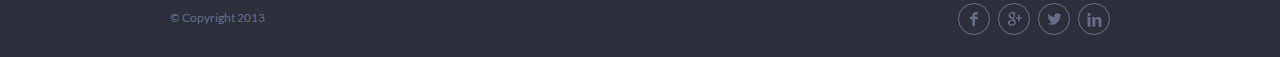
==== commit 01c46ac7: "feat: add modal" ====
--- a/index.html
+++ b/index.html
@@ -8,7 +8,7 @@
 </head>
 <body>
 
-    <header class="page-header" id="home">
+    <header class="page-header">
         <div class="container">
             <div class="page-header__wrapper">
                 <h1 class="page-header__headline">Singolo<sup class="headline__sign">*</sup></h1>
@@ -35,7 +35,7 @@
         </div>
     </header>
     
-    <section class="slider">
+    <section class="slider" id="home">
         <div class="container">
             <div class="slider__wrapper">
                 <h2 class="visually-hidden">Image Gallery</h2>
@@ -193,7 +193,7 @@
                     <input class="contact-form__item contact-form__item--email" type="email" name="user-email" id="user-email" placeholder="Email (Required)" required>
                     <input class="contact-form__item contact-form__item--subject" type="text" name="subject" id="subject" placeholder="Subject">
                     <textarea class="contact-form__item contact-form__item--textarea" name="details" id="details" placeholder="Describe your project in detail..."></textarea>
-                    <button class="contact-form__button" type="submit" formmethod="POST">Send</button>
+                    <button class="contact-form__button form-button" type="submit" formmethod="POST">Send</button>
                 </form>
                 <div class="contacts__contact-information-block">
                     <h3 class="contact-information-block__headline">Contact Information</h3>
@@ -222,6 +222,13 @@
         </div>
     </footer>
 
+    <section class="modal hidden">
+        <p class="modal__result">Message was sent</p>
+        <p class="modal__subject"></p>
+        <p class="modal__description"></p>
+        <button class="modal__close-button form-button" type="button">OK</button>
+    </section>
+
     <script src="script.js"></script>
 </body>
 </html>--- a/style.css
+++ b/style.css
@@ -86,6 +86,12 @@
     border-radius: 50%;
 }
 
+.social-icon:hover,
+.social-icon:focus,
+.social-icon:active {
+    background-color: #f06c64;
+}
+
 .social-icon--facebook {
     background-image: url(assets/img/social-icons/facebook.svg);
     background-repeat: no-repeat;
@@ -119,6 +125,10 @@
 
     padding-top: 32px;
     padding-bottom: 25px;
+
+    position: sticky;
+    top: 0px;
+    z-index: 10;
 }
 
 .page-header__wrapper {
@@ -152,7 +162,12 @@
     font-size: 12px;
 }
 
-.navigation-menu__link--colored {
+.navigation-menu__link:hover,
+.navigation-menu__link:focus {
+    color: #f06c64;
+}
+
+.navigation-menu__link--current {
     color: #f06c64;
 }
 
@@ -174,13 +189,18 @@
     padding-bottom: 58px;
 }
 
+.slider--blue {
+    background-color: #648bf0;
+    border-bottom: 6px solid #5a88fc;
+}
+
 .slider__wrapper {
     display: flex;
 }
 
 .slider__arrow {    
     cursor: pointer;
-    background-image: url(assets/img/arrow.svg);
+    background-image: url(assets/img/slider/arrow.svg);
     background-color: transparent;
     background-repeat: no-repeat;
     background-position: center center;
@@ -198,12 +218,117 @@
 
 .slider__pictures {
     width: 797px;
+    height: 483px;
     margin-left: 55px;
     margin-right: 54px;
 
     display: flex;
+    justify-content: center;
+    align-items: center;
+}
+
+.pictures__slide--1 {
+    width: 100%;
+    display: flex;
     justify-content: space-between;
     align-items: center;
+}
+
+.pictures__iphone--vertical {
+    position: relative;
+    height: 483px;
+    width: 240px;
+}
+
+.pictures__iphone--horizontal {
+    position: relative;
+    height: 240px;
+    width: 484px;
+}
+
+.iphone__shadow--vertical {
+    position: absolute;
+    z-index: 1;
+    top: 0;
+    left: 0;
+    width: 240px;
+    height: 483px;
+    background-image: url("./assets/img/slider/shadow--vertical.png");
+    background-repeat: no-repeat;
+}
+
+.iphone__phone--vertical {
+    cursor: pointer;
+    position: absolute;
+    z-index: 2;
+    top: 0;
+    left: 0;
+    width: 215px;
+    height: 458px;
+    background-image: url("./assets/img/slider/phone--vertical.png");
+    background-repeat: no-repeat;
+}
+
+.iphone__screen--vertical {
+    position: absolute;
+    z-index: 3;
+    top: 62px;
+    left: 11px;
+    width: 194px;
+    height: 339px;
+    background-image: url("./assets/img/slider/screen--vertical.jpg");
+    background-repeat: no-repeat;
+}
+
+.iphone__shadow--horizontal {
+    position: absolute;
+    z-index: 1;
+    top: 0;
+    left: 0;
+    width: 483px;
+    height: 240px;
+    background-image: url("./assets/img/slider/shadow--horizontal.png");
+    background-repeat: no-repeat;
+}
+
+.iphone__phone--horizontal {
+    cursor: pointer;
+    position: absolute;
+    z-index: 2;
+    top: 0px;
+    left: 0px;
+    width: 458px;
+    height: 215px;
+    background-image: url("./assets/img/slider/phone--horizontal.png");
+    background-repeat: no-repeat;
+}
+
+.iphone__screen--horizontal {
+    position: absolute;
+    z-index: 3;
+    top: 11px;
+    left: 57px;
+    width: 339px;
+    height: 194px;
+    background-image: url("./assets/img/slider/screen--horizontal.jpg");
+    background-repeat: no-repeat;
+}
+
+.iphone__screen--hidden {
+    background-image: none;
+}
+
+.pictures__slide--2 {
+    width: 797px;
+    height: 483px;
+    background-image: url("./assets/img/slider/iphones.png");
+    background-repeat: no-repeat;
+    background-position: center center;
+    background-size: auto 483px;
+}
+
+.hidden {
+    display: none;
 }
 
 
@@ -558,19 +683,19 @@
 }
 
 .contact-list__item--location {    
-    background-image: url("assets/img/icon-location.svg");
+    background-image: url("assets/img/contacts/icon-location.svg");
     background-repeat: no-repeat;
     background-position: 3px center;
 }
 
 .contact-list__item--phone {
-    background-image: url("assets/img/icon-phone.svg");
+    background-image: url("assets/img/contacts/icon-phone.svg");
     background-repeat: no-repeat;
     background-position: left center;
 }
 
 .contact-list__item--mail {
-    background-image: url("assets/img/icon-email.svg");
+    background-image: url("assets/img/contacts/icon-email.svg");
     background-repeat: no-repeat;
     background-position: left 7px;
 }
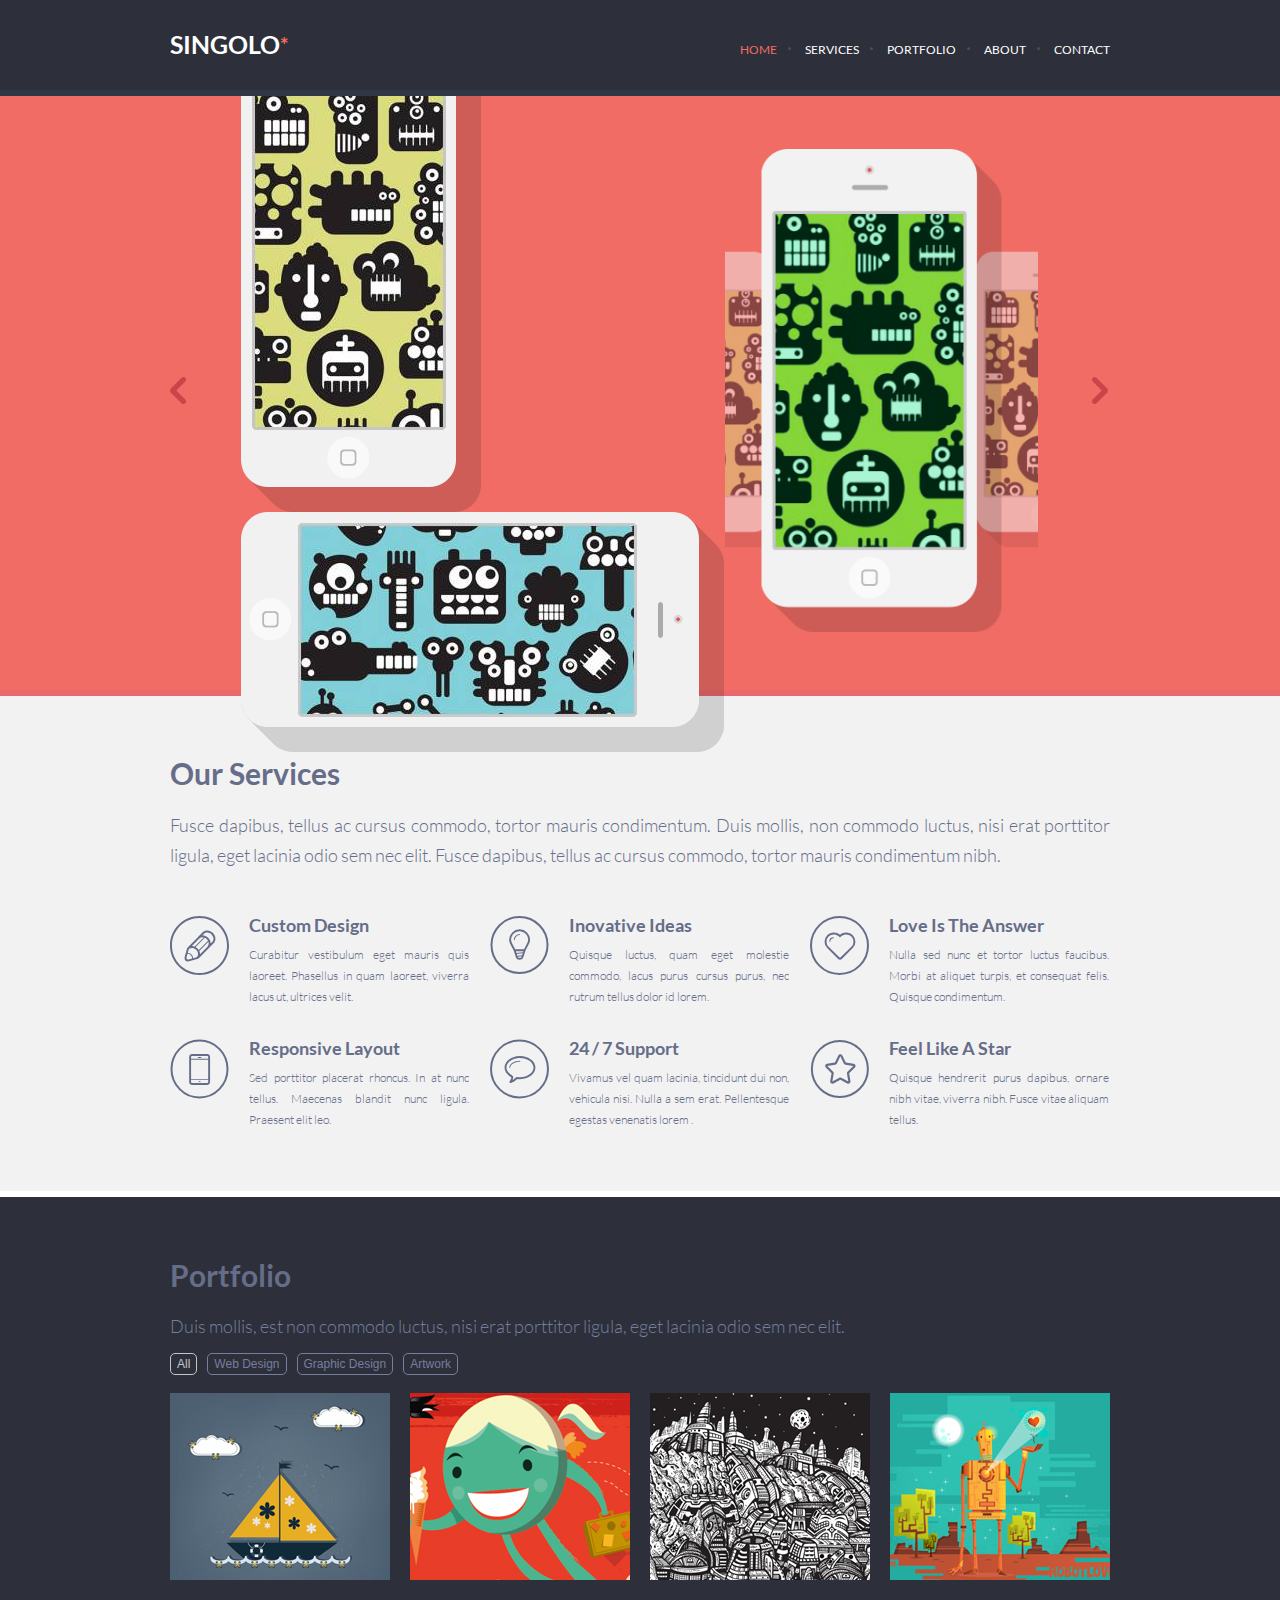
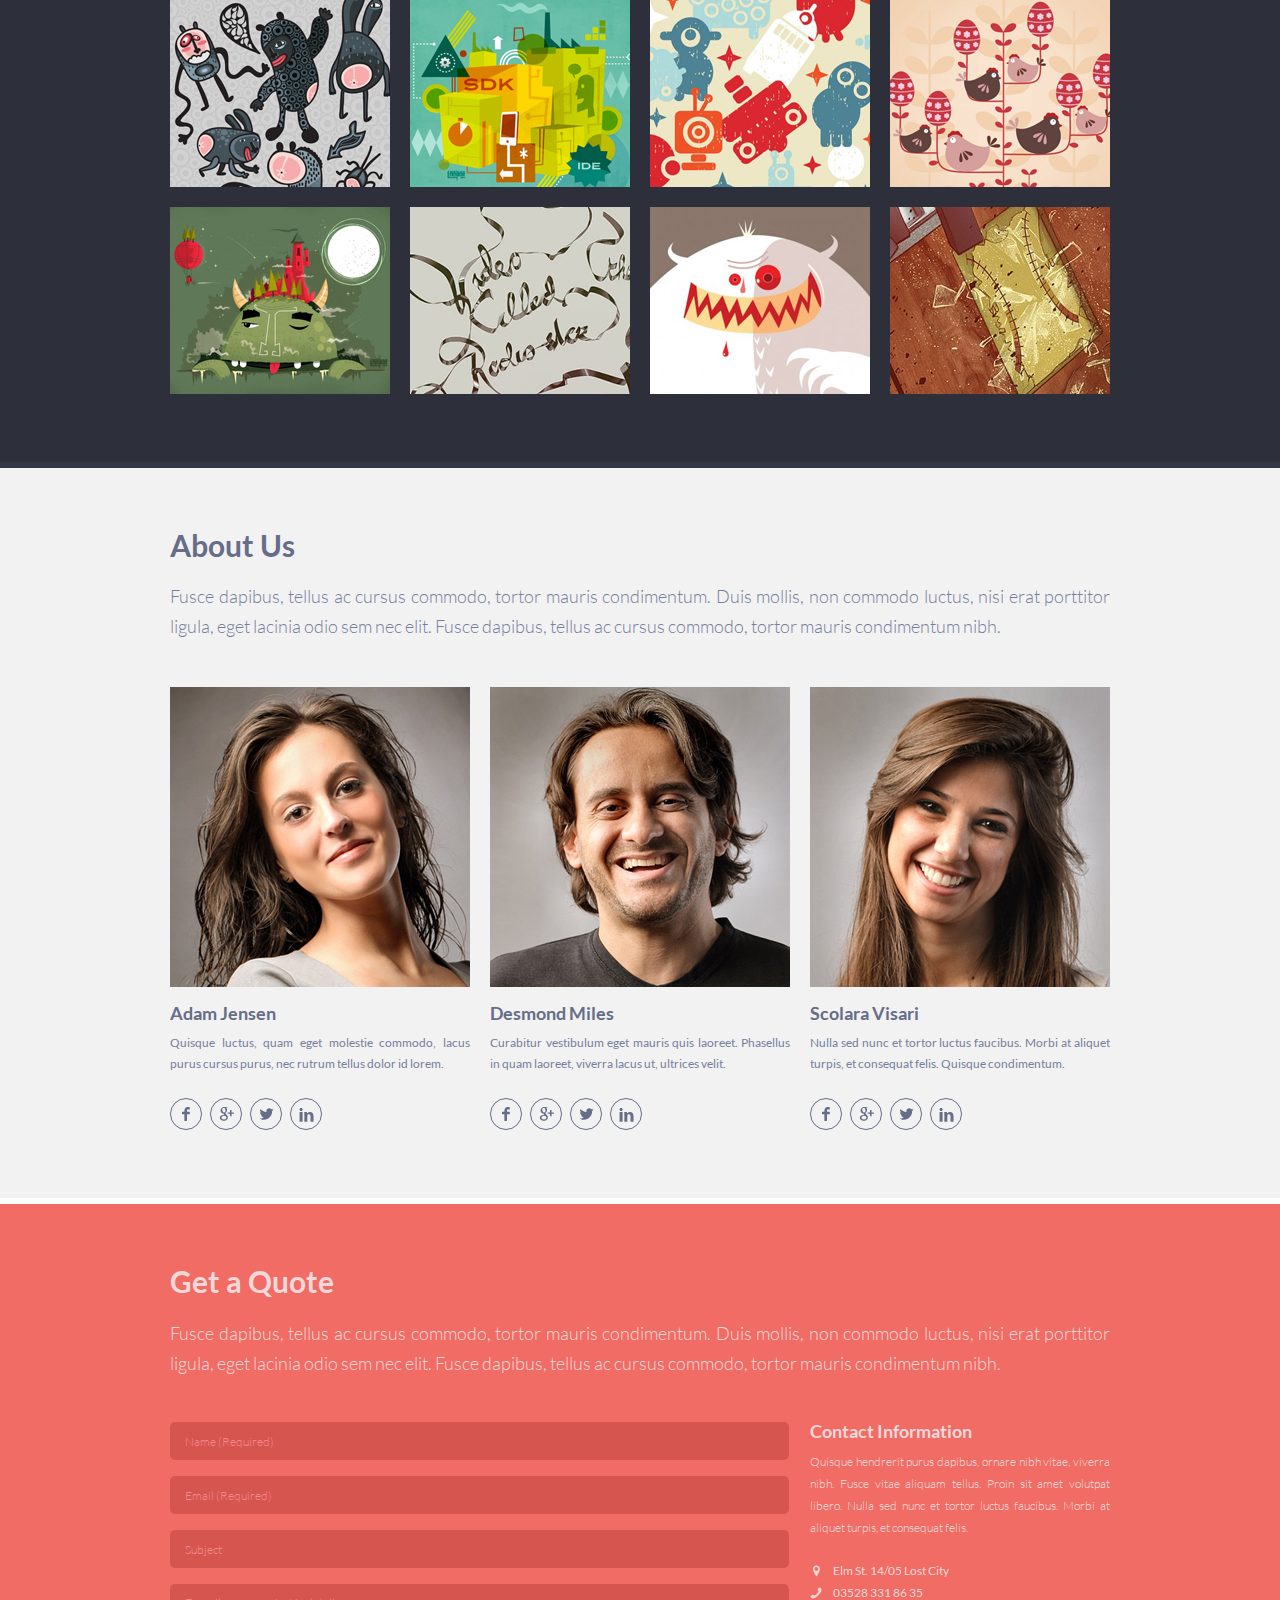
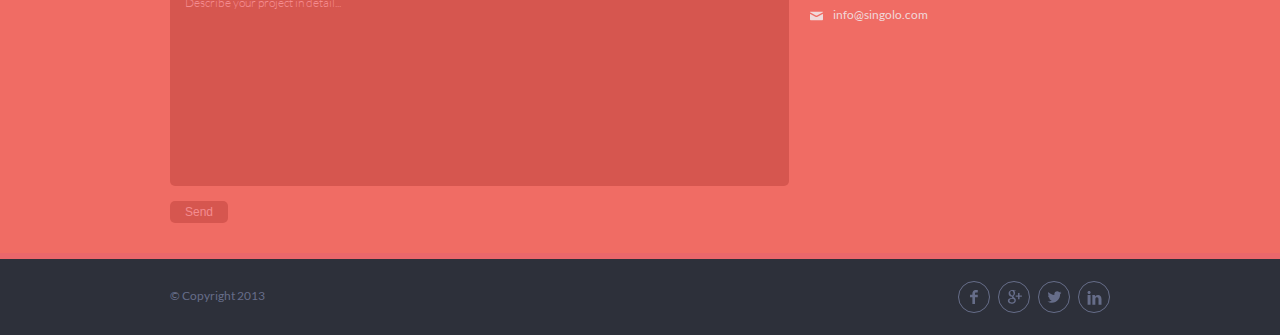
==== commit fcf7584a: "refactor: add a container and new classes" ====
--- a/index.html
+++ b/index.html
@@ -35,32 +35,34 @@
         </div>
     </header>
     
-    <section class="slider" id="home">
+    <section class="slider section" id="home">
         <div class="container">
             <div class="slider__wrapper">
                 <h2 class="visually-hidden">Image Gallery</h2>
                 <button class="slider__arrow slider__arrow--previous" type="button" aria-label="previous"></button>
                 <div class="slider__pictures">
-                    <div class="pictures__slide pictures__slide--1">
-                        <div class="pictures__iphone pictures__iphone--vertical">
-                            <div class="iphone__screen iphone__screen--vertical"></div>
-                            <div class="iphone__phone iphone__phone--vertical"></div>
-                            <div class="iphone__shadow iphone__shadow--vertical"></div>
+                    <div class="pictures__slide pictures__slide--1 active">
+                        <div class="pictures__wrapper">
+                            <div class="pictures__iphone pictures__iphone--vertical">
+                                <div class="iphone__screen iphone__screen--vertical"></div>
+                                <div class="iphone__phone iphone__phone--vertical"></div>
+                                <div class="iphone__shadow iphone__shadow--vertical"></div>
+                            </div>
+                            <div class="pictures__iphone pictures__iphone--horizontal">
+                                <div class="iphone__screen iphone__screen--horizontal"></div>
+                                <div class="iphone__phone iphone__phone--horizontal"></div>
+                                <div class="iphone__shadow iphone__shadow--horizontal"></div>
+                            </div>
                         </div>
-                        <div class="pictures__iphone pictures__iphone--horizontal">
-                            <div class="iphone__screen iphone__screen--horizontal"></div>
-                            <div class="iphone__phone iphone__phone--horizontal"></div>
-                            <div class="iphone__shadow iphone__shadow--horizontal"></div>
-                        </div>
-                    </div>
-                    <div class="pictures__slide pictures__slide--2 hidden"></div>
+                    </div>
+                    <div class="pictures__slide pictures__slide--2"></div>
                 </div>
                 <button class="slider__arrow slider__arrow--next" type="button" aria-label="next"></button>
             </div>
         </div>
     </section>
 
-    <section class="services" id="services">
+    <section class="services section" id="services">
         <div class="container">
             <h2 class="services__headline">Our Services</h2>
             <p class="services__text">
@@ -114,7 +116,7 @@
         </div>
     </section>
 
-    <section class="portfolio" id="portfolio">
+    <section class="portfolio section" id="portfolio">
         <div class="container">
             <h2 class="portfolio__headline">Portfolio</h3>
             <p class="portfolio__text">Duis mollis, est non commodo luctus, nisi erat porttitor ligula, eget lacinia odio sem nec elit.</p>
@@ -141,7 +143,7 @@
         </div>
     </section>
 
-    <section class="about" id="about">
+    <section class="about section" id="about">
         <div class="container">
             <h2 class="about__headline">About Us</h3>
             <p class="about__text">Fusce dapibus, tellus ac cursus commodo, tortor mauris condimentum. Duis mollis, non commodo luctus, nisi erat porttitor ligula, eget lacinia odio sem nec elit. Fusce dapibus, tellus ac cursus commodo, tortor mauris condimentum nibh.</p>
@@ -183,7 +185,7 @@
         </div>
     </section>
 
-    <section class="contacts" id="contact">
+    <section class="contacts section" id="contact">
         <div class="container">
             <h2 class="contacts__headline">Get a Quote</h2>
             <p class="contacts__text">Fusce dapibus, tellus ac cursus commodo, tortor mauris condimentum. Duis mollis, non commodo luctus, nisi erat porttitor ligula, eget lacinia odio sem nec elit. Fusce dapibus, tellus ac cursus commodo, tortor mauris condimentum nibh.</p>
@@ -200,8 +202,8 @@
                     <p class="contact-information-block__text">Quisque hendrerit purus dapibus, ornare nibh vitae, viverra nibh. Fusce vitae aliquam tellus. Proin sit amet volutpat libero. Nulla sed nunc et tortor luctus faucibus. Morbi at aliquet turpis, et consequat felis.</p> 
                     <ul class="contact-information-block__contact-list">
                         <li class="contact-list__item contact-list__item--location">Elm St. 14/05 Lost City</li>
-                        <li class="contact-list__item contact-list__item--phone"><a class="phone" href="tel:035283318635">03528 331 86 35</a></li>
-                        <li class="contact-list__item contact-list__item--mail"><a class="email" href="mailto:info@singolo.com">info@singolo.com</a></li>
+                        <li class="contact-list__item contact-list__item--phone"><a class="contact-list__phone" href="tel:035283318635">03528 331 86 35</a></li>
+                        <li class="contact-list__item contact-list__item--mail"><a class="contact-list__email" href="mailto:info@singolo.com">info@singolo.com</a></li>
                     </ul>
                 </div>
             </div>
--- a/style.css
+++ b/style.css
@@ -1,37 +1,7 @@
-@font-face {
-    font-family: 'Lato';
-    font-style: normal;
-    font-weight: 300;
-    src: local('Lato Light'), local('Lato-Light'),
-    url('assets/fonts/lato-v16-latin-300.woff2') format('woff2'),
-    url('assets/fonts/lato-v16-latin-300.woff') format('woff');
-}
-  
-@font-face {
-    font-family: 'Lato';
-    font-style: normal;
-    font-weight: 400;
-    src: local('Lato Regular'), local('Lato-Regular'),
-    url('assets/fonts/lato-v16-latin-regular.woff2') format('woff2'),
-    url('assets/fonts/lato-v16-latin-regular.woff') format('woff');
-}
-  
-@font-face {
-    font-family: 'Lato';
-    font-style: normal;
-    font-weight: 700;
-    src: local('Lato Bold'), local('Lato-Bold'),
-    url('assets/fonts/lato-v16-latin-700.woff2') format('woff2'),
-    url('assets/fonts/lato-v16-latin-700.woff') format('woff');
-}
-  
-@font-face {
-    font-family: 'Lato';
-    font-style: normal;
-    font-weight: 900;
-    src: local('Lato Black'), local('Lato-Black'),
-    url('assets/fonts/lato-v16-latin-900.woff2') format('woff2'),
-    url('assets/fonts/lato-v16-latin-900.woff') format('woff');
+@import url("fonts.css");
+
+html {
+    scroll-behavior: smooth;
 }
 
 body {
@@ -93,27 +63,35 @@
 }
 
 .social-icon--facebook {
-    background-image: url(assets/img/social-icons/facebook.svg);
+    background-image: url("assets/img/social-icons/facebook.svg");
     background-repeat: no-repeat;
     background-position: center center;
 }
 
 .social-icon--google {
-    background-image: url(assets/img/social-icons/google-plus.svg);
+    background-image: url("assets/img/social-icons/google-plus.svg");
     background-repeat: no-repeat;
     background-position: center center;
 }
 
 .social-icon--twitter {
-    background-image: url(assets/img/social-icons/twitter.svg);
+    background-image: url("assets/img/social-icons/twitter.svg");
     background-repeat: no-repeat;
     background-position: center center;
 }
 
 .social-icon--linkedin {
-    background-image: url(assets/img/social-icons/linkedin.svg);
+    background-image: url("assets/img/social-icons/linkedin.svg");
     background-repeat: no-repeat;
     background-position: center center;
+}
+
+.slider,
+.services,
+.portfolio,
+.about,
+.contact { 
+  scroll-margin-top: 95px;
 }
 
 
@@ -200,7 +178,7 @@
 
 .slider__arrow {    
     cursor: pointer;
-    background-image: url(assets/img/slider/arrow.svg);
+    background-image: url("assets/img/slider/arrow.svg");
     background-color: transparent;
     background-repeat: no-repeat;
     background-position: center center;
@@ -253,7 +231,7 @@
     left: 0;
     width: 240px;
     height: 483px;
-    background-image: url("./assets/img/slider/shadow--vertical.png");
+    background-image: url("assets/img/slider/shadow--vertical.png");
     background-repeat: no-repeat;
 }
 
@@ -265,7 +243,7 @@
     left: 0;
     width: 215px;
     height: 458px;
-    background-image: url("./assets/img/slider/phone--vertical.png");
+    background-image: url("assets/img/slider/phone--vertical.png");
     background-repeat: no-repeat;
 }
 
@@ -276,7 +254,7 @@
     left: 11px;
     width: 194px;
     height: 339px;
-    background-image: url("./assets/img/slider/screen--vertical.jpg");
+    background-image: url("assets/img/slider/screen--vertical.jpg");
     background-repeat: no-repeat;
 }
 
@@ -287,7 +265,7 @@
     left: 0;
     width: 483px;
     height: 240px;
-    background-image: url("./assets/img/slider/shadow--horizontal.png");
+    background-image: url("assets/img/slider/shadow--horizontal.png");
     background-repeat: no-repeat;
 }
 
@@ -299,7 +277,7 @@
     left: 0px;
     width: 458px;
     height: 215px;
-    background-image: url("./assets/img/slider/phone--horizontal.png");
+    background-image: url("assets/img/slider/phone--horizontal.png");
     background-repeat: no-repeat;
 }
 
@@ -310,7 +288,7 @@
     left: 57px;
     width: 339px;
     height: 194px;
-    background-image: url("./assets/img/slider/screen--horizontal.jpg");
+    background-image: url("assets/img/slider/screen--horizontal.jpg");
     background-repeat: no-repeat;
 }
 
@@ -321,14 +299,10 @@
 .pictures__slide--2 {
     width: 797px;
     height: 483px;
-    background-image: url("./assets/img/slider/iphones.png");
+    background-image: url("assets/img/slider/iphones.png");
     background-repeat: no-repeat;
     background-position: center center;
     background-size: auto 483px;
-}
-
-.hidden {
-    display: none;
 }
 
 
@@ -478,6 +452,10 @@
     display: flex;
 }
 
+.portfolio__picture--bordered {
+    border: 5px solid #F06C64;
+}
+
 
 .about {
     background-color: #f2f2f2;
@@ -638,7 +616,113 @@
     color: #f48c8f;
 }
 
-.contact-form__button {
+.contact-information-block__headline {
+    font-size: 18px;
+    line-height: 18px;
+
+    margin: 0;
+    margin-bottom: 11px;
+}
+
+.contact-information-block__text {
+    font-size: 12px;
+    line-height: 22px;
+    font-weight: 300;
+    text-align: justify;
+    word-wrap: break-word;
+
+    margin: 0;
+    margin-bottom: 21px;
+}
+
+.contact-information-block__contact-list {
+    margin: 0;
+    padding: 0;
+    list-style: none;
+}
+
+.contact-list__item {
+    font-size: 12px;
+    line-height: 22px;
+    padding-left: 23px;
+}
+
+.contact-list__item--location {    
+    background-image: url("assets/img/contacts/icon-location.svg");
+    background-repeat: no-repeat;
+    background-position: 3px center;
+}
+
+.contact-list__item--phone {
+    background-image: url("assets/img/contacts/icon-phone.svg");
+    background-repeat: no-repeat;
+    background-position: left center;
+}
+
+.contact-list__item--mail {
+    background-image: url("assets/img/contacts/icon-email.svg");
+    background-repeat: no-repeat;
+    background-position: left 7px;
+}
+
+
+.page-footer {
+    background-color: #2d303a;
+
+    padding-top: 22px;
+    padding-bottom: 22px;
+}
+
+.page-footer__wrapper {
+    display: flex;
+    justify-content: space-between;
+}
+
+.page-footer__copyright {
+    font-size: 12px;
+    color: #666d89;
+}
+
+.page-footer__social-icons-list {
+    margin: 0;
+    padding: 0;
+    list-style: none;
+
+    display: flex;
+    justify-content: flex-start;
+    flex-wrap: wrap;
+
+    width: 160px;
+}
+
+.page-footer__item {
+    display: flex;
+}
+
+.page-footer .social-icon {
+    margin-left: 8px;
+}
+
+
+.modal {
+    position: fixed;
+    top: 50%;
+    left: 50%;
+    z-index: 20;
+  
+    width: 300px;
+    height: 300px;
+    margin-top: -150px;
+    margin-left: -150px;
+    background-color: #f2f2f2;
+
+    display: flex;
+    flex-direction: column;
+    justify-content: center;
+    align-items: center;
+}
+
+.form-button {
     cursor: pointer;
     font-size: 12px;
     line-height: 22px;
@@ -651,89 +735,6 @@
     padding-right: 15px;
 }
 
-.contact-information-block__headline {
-    font-size: 18px;
-    line-height: 18px;
-
-    margin: 0;
-    margin-bottom: 11px;
-}
-
-.contact-information-block__text {
-    font-size: 12px;
-    line-height: 22px;
-    font-weight: 300;
-    text-align: justify;
-    word-wrap: break-word;
-
-    margin: 0;
-    margin-bottom: 21px;
-}
-
-.contact-information-block__contact-list {
-    margin: 0;
-    padding: 0;
-    list-style: none;
-}
-
-.contact-list__item {
-    font-size: 12px;
-    line-height: 22px;
-    padding-left: 23px;
-}
-
-.contact-list__item--location {    
-    background-image: url("assets/img/contacts/icon-location.svg");
-    background-repeat: no-repeat;
-    background-position: 3px center;
-}
-
-.contact-list__item--phone {
-    background-image: url("assets/img/contacts/icon-phone.svg");
-    background-repeat: no-repeat;
-    background-position: left center;
-}
-
-.contact-list__item--mail {
-    background-image: url("assets/img/contacts/icon-email.svg");
-    background-repeat: no-repeat;
-    background-position: left 7px;
-}
-
-
-.page-footer {
-    background-color: #2d303a;
-
-    padding-top: 22px;
-    padding-bottom: 22px;
-}
-
-.page-footer__wrapper {
-    display: flex;
-    justify-content: space-between;
-}
-
-.page-footer__copyright {
-    font-size: 12px;
-    color: #666d89;
-}
-
-.page-footer__social-icons-list {
-    margin: 0;
-    padding: 0;
-    list-style: none;
-
-    display: flex;
-    justify-content: flex-start;
-    flex-wrap: wrap;
-
-    width: 160px;
-}
-
-.page-footer__item {
-    display: flex;
-}
-
-.page-footer .social-icon {
-    margin-left: 8px;
+.hidden {
+    display: none;
 }